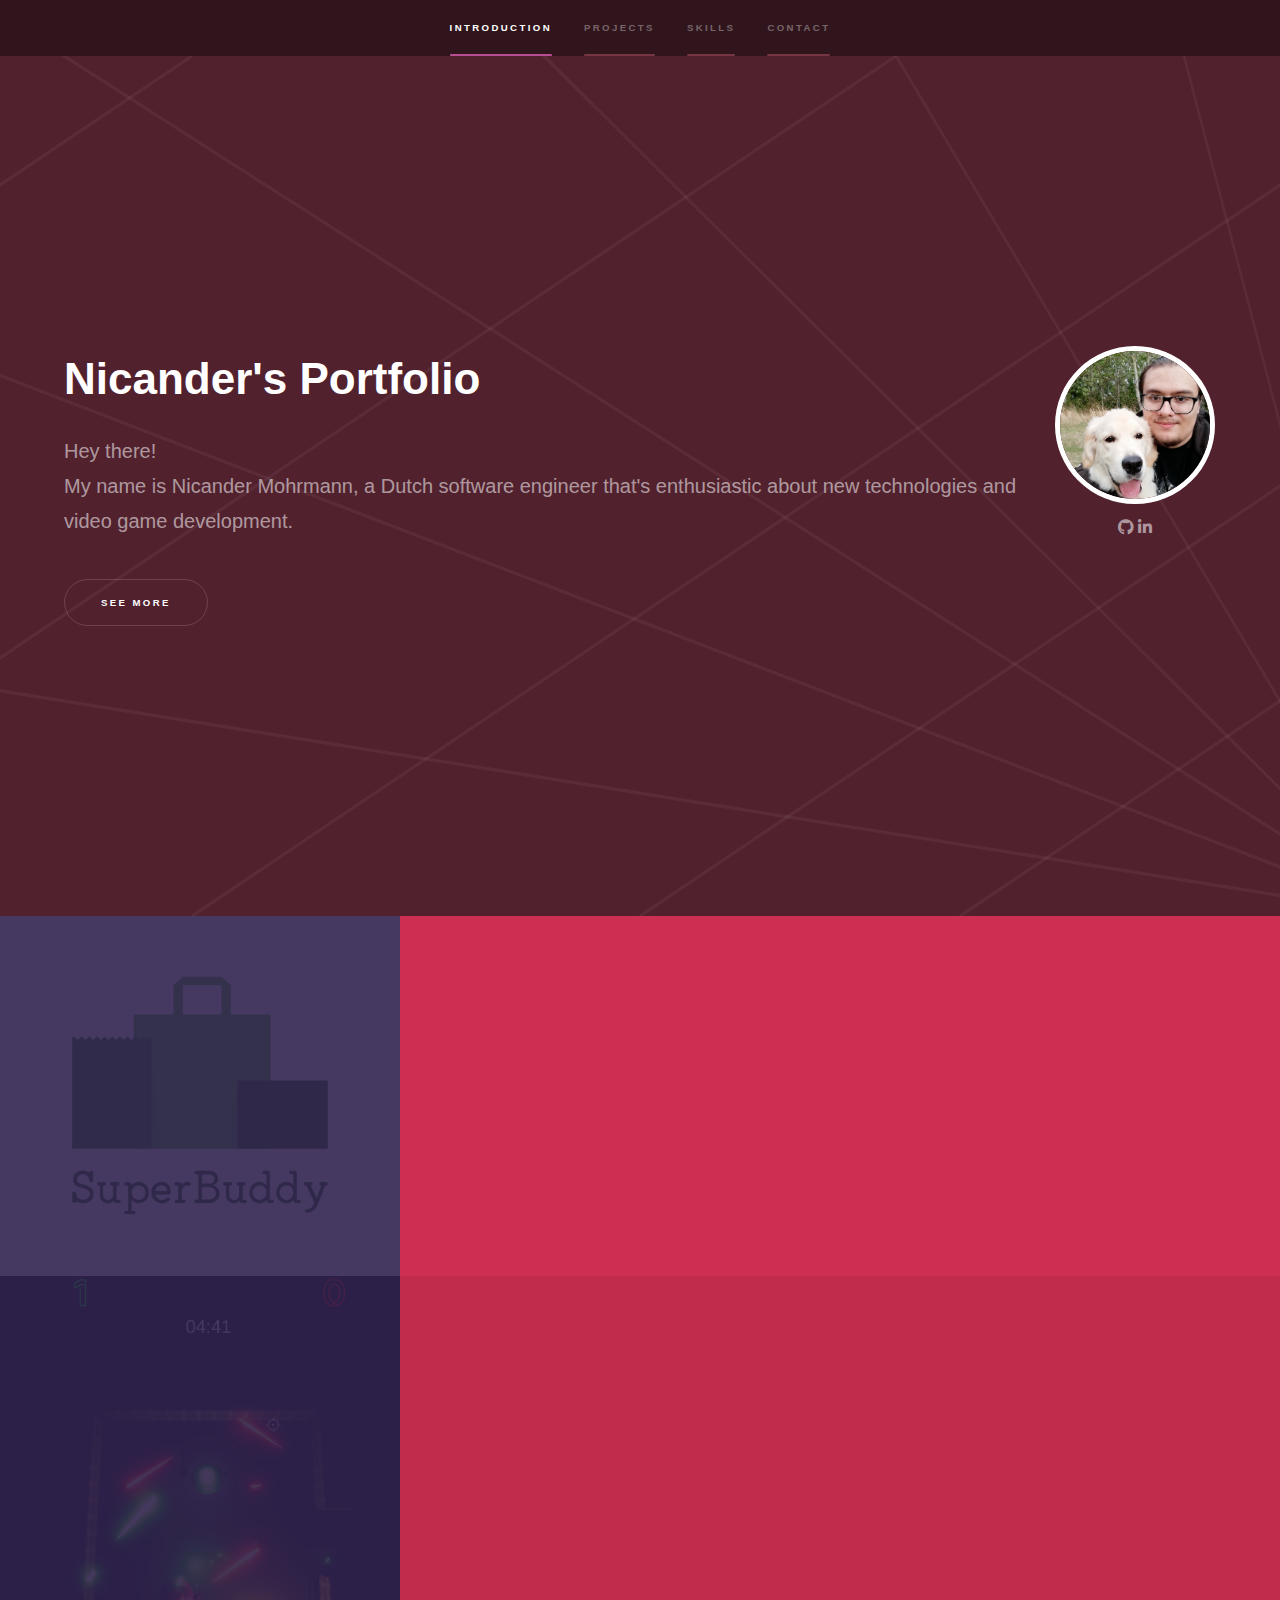
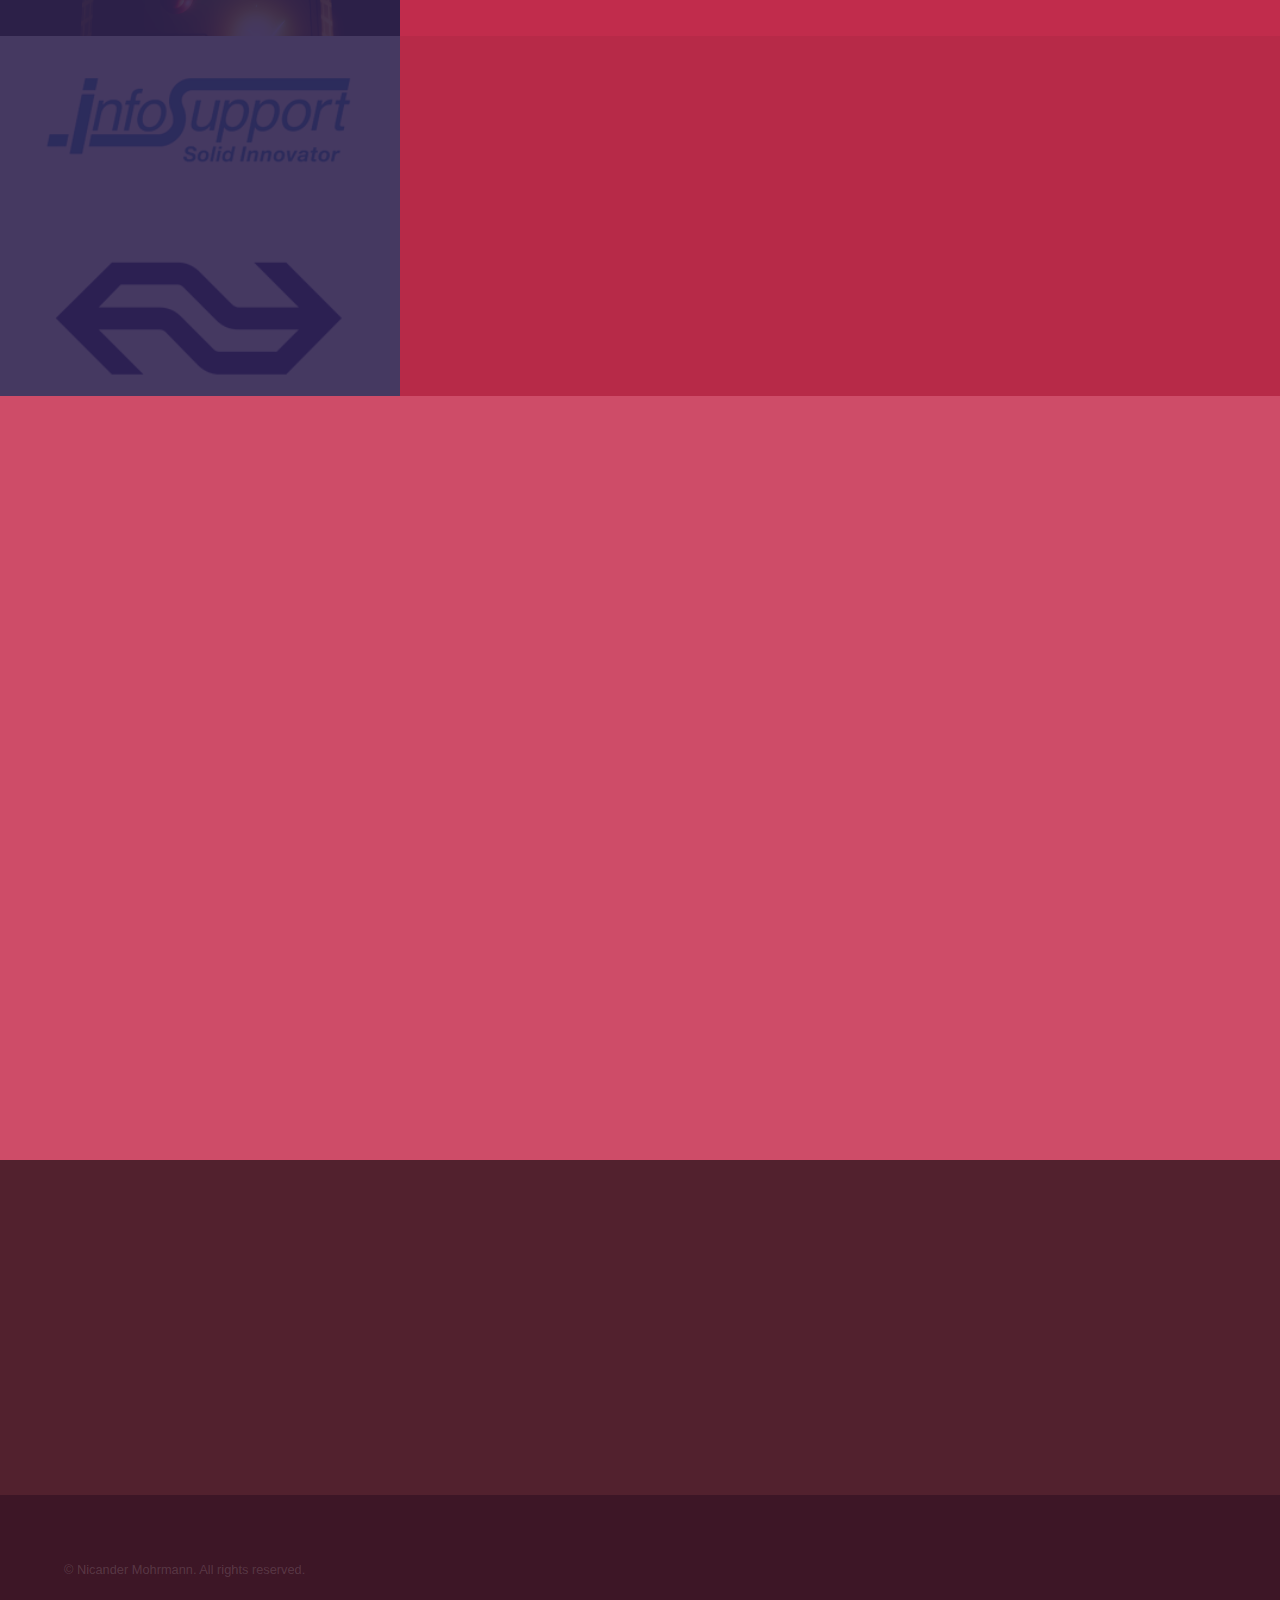
==== index.html @ dd29cc22 "Initial commit" ====
<!DOCTYPE HTML>
<!--
	Hyperspace by HTML5 UP
	html5up.net | @ajlkn
	Free for personal and commercial use under the CCA 3.0 license (html5up.net/license)
-->
<html>

<head>
    <title>Hyperspace by HTML5 UP</title>
    <meta charset="utf-8" />
    <meta name="viewport" content="width=device-width, initial-scale=1, user-scalable=no" />
    <link rel="stylesheet" href="assets/css/main.css" />
    <noscript><link rel="stylesheet" href="assets/css/noscript.css" /></noscript>
</head>

<body class="is-preload">

    <!-- Sidebar -->
    <section id="sidebar">
        <div class="inner">
            <nav>
                <ul>
                    <li><a href="#intro">Introduction</a></li>
                    <li><a href="#one">Projects</a></li>
                    <li><a href="#two">Skills</a></li>
                    <li><a href="#three">Contact</a></li>
                </ul>
            </nav>
        </div>
    </section>

    <!-- Wrapper -->
    <div id="wrapper">

        <!-- Intro -->
        <section id="intro" class="wrapper style1 fullscreen fade-up">
            <div class="inner">
                <div>
                    <h1>Nicander's Portfolio</h1>
                    <p>
                        Hey there!
                        <br> My name is Nicander Mohrmann, a Dutch software engineer that's enthusiastic about new technologies and video game development.
                    </p>
                    <ul class="actions">
                        <li><a href="#one" class="button scrolly">See more</a></li>
                    </ul>
                </div>
                <div id="avatar"><img src="images/avatar.jpg" />
                    <a href="https://github.com/Ricebal" class="icon brands fa-github"><span class="label">GitHub</span></a>
                    <a href="https://www.linkedin.com/in/nicander-mohrmann-526081177/" class="icon brands fa-linkedin-in"><span class="label">LinkedIn</span></a>
                </div>
            </div>
        </section>

        <!-- One -->
        <section id="one" class="wrapper style2 spotlights">
            <section>
                <a href="superbuddy.html" class="image"><img src="images/superbuddy.png" alt="" data-position="center center" /></a>
                <div class="content">
                    <div class="inner">
                        <h2>Superbuddy - BuddyApp (Dutch)</h2>
                        <p>A mobile device application for the delivery personnel of a grocery delivery service.</p>
                        <ul class="actions">
                            <li><a href="superbuddy.html" class="button">Learn more</a></li>
                        </ul>
                    </div>
                </div>
            </section>
            <section>
                <a href="#" class="image"><img src="images/neonnations.png" alt="" data-position="top center" /></a>
                <div class="content">
                    <div class="inner">
                        <h2>Neon Nations</h2>
                        <p>An online multiplayer top-down shooter that is based on using light to explore the map.</p>
                        <ul class="actions">
                            <li><a href="generic.html" class="button">Learn more</a></li>
                        </ul>
                    </div>
                </div>
            </section>
            <section>
                <a href="#" class="image"><img src="images/rideprofile.png" alt="" data-position="25% 25%" /></a>
                <div class="content">
                    <div class="inner">
                        <h2>Train ride profiler (Dutch)</h2>
                        <p>An app for train drivers to improve their efficiency with fuel usage and braking.</p>
                        <ul class="actions">
                            <li><a href="generic.html" class="button">Learn more</a></li>
                        </ul>
                    </div>
                </div>
            </section>
        </section>

        <!-- Two -->
        <section id="two" class="wrapper style3 fade-up">
            <div class="inner">
                <h2>Skills & Experience</h2>
                <div class="features">
                    <section>
                        <span class="icon solid major fa-code"></span>
                        <h3>Languages</h3>
                        <p>
                            <ul>
                                <li>C#</li>
                                <li>Java</li>
                                <li>JavaScript</li>
                                <li>C/C++</li>
                            </ul>
                        </p>
                    </section>
                    <section>
                        <span class="icon solid major fa-vr-cardboard"></span>
                        <h3>Tech</h3>
                        <p>
                            <ul>
                                <li>HTC Vive</li>
                                <li>Oculust Rift</li>
                                <li>Arduino</li>
                            </ul>
                        </p>
                    </section>
                    <section>
                        <span class="icon solid major fa-tools"></span>
                        <h3>Tools & Strategies</h3>
                        <p>
                            <ul>
                                <li>GIT</li>
                                <li>UML</li>
                                <li>Scrum</li>
                                <li>Microsoft Azure</li>
                                <li>MySQL</li>
                            </ul>
                        </p>
                    </section>
                    <section>
                        <span class="icon solid major fa-table"></span>
                        <h3>Framework Experience</h3>
                        <p>
                            <ul>
                                <li>Angular</li>
                                <li>ASP.Net </li>
                                <li>Cordova</li>
                            </ul>
                        </p>
                    </section>
                </div>
            </div>
        </section>

        <!-- Three -->
        <section id="three" class="wrapper style1 fade-up">
            <div class="inner">
                <h2>Contact Me</h2>
                <ul class="contact">

                    <li>
                        <h3>Email</h3>
                        <a href="mailto:nicanderbusiness@gmail.com">nicanderbusiness@gmail.com</a>
                    </li>
                    <li>
                        <h3>Social</h3>
                        <ul class="icons">
                            <li><a href="https://github.com/Ricebal" class="icon brands fa-github"><span class="label">GitHub</span></a></li>
                            <li><a href="https://www.linkedin.com/in/nicander-mohrmann-526081177/" class="icon brands fa-linkedin-in"><span class="label">LinkedIn</span></a></li>
                        </ul>
                    </li>
                </ul>
        </section>
        </div>
    </div>
    </section>

    </div>

    <!-- Footer -->
    <footer id="footer" class="wrapper style1-alt">
        <div class="inner">
            <ul class="menu">
                <li>&copy; Nicander Mohrmann. All rights reserved.</li>
            </ul>
        </div>
    </footer>

    <!-- Scripts -->
    <script src="assets/js/jquery.min.js"></script>
    <script src="assets/js/jquery.scrollex.min.js"></script>
    <script src="assets/js/jquery.scrolly.min.js"></script>
    <script src="assets/js/browser.min.js"></script>
    <script src="assets/js/breakpoints.min.js"></script>
    <script src="assets/js/util.js"></script>
    <script src="assets/js/main.js"></script>

</body>

</html>
---- assets/css/main.css ----
@import url(fontawesome-all.min.css);

/*
	Hyperspace by HTML5 UP
	html5up.net | @ajlkn
	Free for personal and commercial use under the CCA 3.0 license (html5up.net/license)
*/

html,
body,
div,
span,
applet,
object,
iframe,
h1,
h2,
h3,
h4,
h5,
h6,
p,
blockquote,
pre,
a,
abbr,
acronym,
address,
big,
cite,
code,
del,
dfn,
em,
img,
ins,
kbd,
q,
s,
samp,
small,
strike,
strong,
sub,
sup,
tt,
var,
b,
u,
i,
center,
dl,
dt,
dd,
ol,
ul,
li,
fieldset,
form,
label,
legend,
table,
caption,
tbody,
tfoot,
thead,
tr,
th,
td,
article,
aside,
canvas,
details,
embed,
figure,
figcaption,
footer,
header,
hgroup,
menu,
nav,
output,
ruby,
section,
summary,
time,
mark,
audio,
video {
    margin: 0;
    padding: 0;
    border: 0;
    font-size: 100%;
    font: inherit;
    vertical-align: baseline;
}

article,
aside,
details,
figcaption,
figure,
footer,
header,
hgroup,
menu,
nav,
section {
    display: block;
}

body {
    line-height: 1;
}

ol,
ul {
    list-style: none;
}

blockquote,
q {
    quotes: none;
}

blockquote:before,
blockquote:after,
q:before,
q:after {
    content: '';
    content: none;
}

table {
    border-collapse: collapse;
    border-spacing: 0;
}

body {
    -webkit-text-size-adjust: none;
}

mark {
    background-color: transparent;
    color: inherit;
}

input::-moz-focus-inner {
    border: 0;
    padding: 0;
}

input,
select,
textarea {
    -moz-appearance: none;
    -webkit-appearance: none;
    -ms-appearance: none;
    appearance: none;
}


/* Basic */

@-ms-viewport {
    width: device-width;
}

body {
    -ms-overflow-style: scrollbar;
}

@media screen and (max-width: 480px) {
    html,
    body {
        min-width: 320px;
    }
}

html {
    box-sizing: border-box;
}

*,
*:before,
*:after {
    box-sizing: inherit;
}

body {
    background: #52212e;
}

body.is-preload *,
body.is-preload *:before,
body.is-preload *:after {
    -moz-animation: none !important;
    -webkit-animation: none !important;
    -ms-animation: none !important;
    animation: none !important;
    -moz-transition: none !important;
    -webkit-transition: none !important;
    -ms-transition: none !important;
    transition: none !important;
}


/* Type */

body,
input,
select,
textarea {
    color: rgba(255, 255, 255, 0.55);
    font-family: Arial, Helvetica, sans-serif;
    font-size: 16.5pt;
    font-weight: normal;
    line-height: 1.75;
}

@media screen and (max-width: 1680px) {
    body,
    input,
    select,
    textarea {
        font-size: 13pt;
    }
}

@media screen and (max-width: 1280px) {
    body,
    input,
    select,
    textarea {
        font-size: 12pt;
    }
}

@media screen and (max-width: 360px) {
    body,
    input,
    select,
    textarea {
        font-size: 11pt;
    }
}

a {
    -moz-transition: color 0.2s ease, border-bottom-color 0.2s ease;
    -webkit-transition: color 0.2s ease, border-bottom-color 0.2s ease;
    -ms-transition: color 0.2s ease, border-bottom-color 0.2s ease;
    transition: color 0.2s ease, border-bottom-color 0.2s ease;
    border-bottom: dotted 1px rgba(255, 255, 255, 0.35);
    color: inherit;
    text-decoration: none;
}

a:hover {
    border-bottom-color: transparent;
    color: #ffffff;
}

strong,
b {
    color: #ffffff;
    font-weight: bold;
}

em,
i {
    font-style: italic;
}

p {
    margin: 0 0 2em 0;
}

h1,
h2,
h3,
h4,
h5,
h6 {
    color: #ffffff;
    font-weight: bold;
    line-height: 1.5;
    margin: 0 0 0.5em 0;
}

h1 a,
h2 a,
h3 a,
h4 a,
h5 a,
h6 a {
    color: inherit;
    text-decoration: none;
}

h1 {
    font-size: 2.75em;
}

h1.major {
    margin: 0 0 1.3em 0;
    position: relative;
    padding-bottom: 0.35em;
}

h1.major:after {
    background-image: -moz-linear-gradient(to right, #bb1b3e, #ff6090);
    background-image: -webkit-linear-gradient(to right, #bb1b3e, #ff6090);
    background-image: -ms-linear-gradient(to right, #bb1b3e, #ff6090);
    background-image: linear-gradient(to right, #bb1b3e, #ff6090);
    -moz-transition: max-width 0.2s ease;
    -webkit-transition: max-width 0.2s ease;
    -ms-transition: max-width 0.2s ease;
    transition: max-width 0.2s ease;
    border-radius: 0.2em;
    bottom: 0;
    content: '';
    height: 0.05em;
    position: absolute;
    right: 0;
    width: 100%;
}

h2 {
    font-size: 1.75em;
}

h3 {
    font-size: 1.1em;
}

h4 {
    font-size: 1em;
}

h5 {
    font-size: 0.8em;
}

h6 {
    font-size: 0.6em;
}

@media screen and (max-width: 736px) {
    h1 {
        font-size: 2em;
    }
    h2 {
        font-size: 1.25em;
    }
    h3 {
        font-size: 1em;
    }
    h4 {
        font-size: 0.8em;
    }
    h5 {
        font-size: 0.6em;
    }
    h6 {
        font-size: 0.6em;
    }
}

sub {
    font-size: 0.8em;
    position: relative;
    top: 0.5em;
}

sup {
    font-size: 0.8em;
    position: relative;
    top: -0.5em;
}

blockquote {
    border-left: solid 4px rgba(255, 255, 255, 0.15);
    font-style: italic;
    margin: 0 0 2em 0;
    padding: 0.5em 0 0.5em 2em;
}

code {
    background: rgba(255, 255, 255, 0.05);
    border-radius: 0.25em;
    border: solid 1px rgba(255, 255, 255, 0.15);
    font-family: "Courier New", monospace;
    font-size: 0.9em;
    margin: 0 0.25em;
    padding: 0.25em 0.65em;
}

pre {
    -webkit-overflow-scrolling: touch;
    font-family: "Courier New", monospace;
    font-size: 0.9em;
    margin: 0 0 2em 0;
}

pre code {
    display: block;
    line-height: 1.75em;
    padding: 1em 1.5em;
    overflow-x: auto;
}

hr {
    border: 0;
    border-bottom: solid 1px rgba(255, 255, 255, 0.15);
    margin: 2em 0;
}

hr.major {
    margin: 3em 0;
}

.align-left {
    text-align: left;
}

.align-center {
    text-align: center;
}

.align-right {
    text-align: right;
}


/* Row */

.row {
    display: flex;
    flex-wrap: wrap;
    box-sizing: border-box;
    align-items: stretch;
}

.row>* {
    box-sizing: border-box;
}

.row.gtr-uniform>*> :last-child {
    margin-bottom: 0;
}

.row.aln-left {
    justify-content: flex-start;
}

.row.aln-center {
    justify-content: center;
}

.row.aln-right {
    justify-content: flex-end;
}

.row.aln-top {
    align-items: flex-start;
}

.row.aln-middle {
    align-items: center;
}

.row.aln-bottom {
    align-items: flex-end;
}

.row>.imp {
    order: -1;
}

.row>.col-1 {
    width: 8.33333%;
}

.row>.off-1 {
    margin-left: 8.33333%;
}

.row>.col-2 {
    width: 16.66667%;
}

.row>.off-2 {
    margin-left: 16.66667%;
}

.row>.col-3 {
    width: 25%;
}

.row>.off-3 {
    margin-left: 25%;
}

.row>.col-4 {
    width: 33.33333%;
}

.row>.off-4 {
    margin-left: 33.33333%;
}

.row>.col-5 {
    width: 41.66667%;
}

.row>.off-5 {
    margin-left: 41.66667%;
}

.row>.col-6 {
    width: 50%;
}

.row>.off-6 {
    margin-left: 50%;
}

.row>.col-7 {
    width: 58.33333%;
}

.row>.off-7 {
    margin-left: 58.33333%;
}

.row>.col-8 {
    width: 66.66667%;
}

.row>.off-8 {
    margin-left: 66.66667%;
}

.row>.col-9 {
    width: 75%;
}

.row>.off-9 {
    margin-left: 75%;
}

.row>.col-10 {
    width: 83.33333%;
}

.row>.off-10 {
    margin-left: 83.33333%;
}

.row>.col-11 {
    width: 91.66667%;
}

.row>.off-11 {
    margin-left: 91.66667%;
}

.row>.col-12 {
    width: 100%;
}

.row>.off-12 {
    margin-left: 100%;
}

.row.gtr-0 {
    margin-top: 0;
    margin-left: 0em;
}

.row.gtr-0>* {
    padding: 0 0 0 0em;
}

.row.gtr-0.gtr-uniform {
    margin-top: 0em;
}

.row.gtr-0.gtr-uniform>* {
    padding-top: 0em;
}

.row.gtr-25 {
    margin-top: 0;
    margin-left: -0.375em;
}

.row.gtr-25>* {
    padding: 0 0 0 0.375em;
}

.row.gtr-25.gtr-uniform {
    margin-top: -0.375em;
}

.row.gtr-25.gtr-uniform>* {
    padding-top: 0.375em;
}

.row.gtr-50 {
    margin-top: 0;
    margin-left: -0.75em;
}

.row.gtr-50>* {
    padding: 0 0 0 0.75em;
}

.row.gtr-50.gtr-uniform {
    margin-top: -0.75em;
}

.row.gtr-50.gtr-uniform>* {
    padding-top: 0.75em;
}

.row {
    margin-top: 0;
    margin-left: -1.5em;
}

.row>* {
    padding: 0 0 0 1.5em;
}

.row.gtr-uniform {
    margin-top: -1.5em;
}

.row.gtr-uniform>* {
    padding-top: 1.5em;
}

.row.gtr-150 {
    margin-top: 0;
    margin-left: -2.25em;
}

.row.gtr-150>* {
    padding: 0 0 0 2.25em;
}

.row.gtr-150.gtr-uniform {
    margin-top: -2.25em;
}

.row.gtr-150.gtr-uniform>* {
    padding-top: 2.25em;
}

.row.gtr-200 {
    margin-top: 0;
    margin-left: -3em;
}

.row.gtr-200>* {
    padding: 0 0 0 3em;
}

.row.gtr-200.gtr-uniform {
    margin-top: -3em;
}

.row.gtr-200.gtr-uniform>* {
    padding-top: 3em;
}

@media screen and (max-width: 1680px) {
    .row {
        display: flex;
        flex-wrap: wrap;
        box-sizing: border-box;
        align-items: stretch;
    }
    .row>* {
        box-sizing: border-box;
    }
    .row.gtr-uniform>*> :last-child {
        margin-bottom: 0;
    }
    .row.aln-left {
        justify-content: flex-start;
    }
    .row.aln-center {
        justify-content: center;
    }
    .row.aln-right {
        justify-content: flex-end;
    }
    .row.aln-top {
        align-items: flex-start;
    }
    .row.aln-middle {
        align-items: center;
    }
    .row.aln-bottom {
        align-items: flex-end;
    }
    .row>.imp-xlarge {
        order: -1;
    }
    .row>.col-1-xlarge {
        width: 8.33333%;
    }
    .row>.off-1-xlarge {
        margin-left: 8.33333%;
    }
    .row>.col-2-xlarge {
        width: 16.66667%;
    }
    .row>.off-2-xlarge {
        margin-left: 16.66667%;
    }
    .row>.col-3-xlarge {
        width: 25%;
    }
    .row>.off-3-xlarge {
        margin-left: 25%;
    }
    .row>.col-4-xlarge {
        width: 33.33333%;
    }
    .row>.off-4-xlarge {
        margin-left: 33.33333%;
    }
    .row>.col-5-xlarge {
        width: 41.66667%;
    }
    .row>.off-5-xlarge {
        margin-left: 41.66667%;
    }
    .row>.col-6-xlarge {
        width: 50%;
    }
    .row>.off-6-xlarge {
        margin-left: 50%;
    }
    .row>.col-7-xlarge {
        width: 58.33333%;
    }
    .row>.off-7-xlarge {
        margin-left: 58.33333%;
    }
    .row>.col-8-xlarge {
        width: 66.66667%;
    }
    .row>.off-8-xlarge {
        margin-left: 66.66667%;
    }
    .row>.col-9-xlarge {
        width: 75%;
    }
    .row>.off-9-xlarge {
        margin-left: 75%;
    }
    .row>.col-10-xlarge {
        width: 83.33333%;
    }
    .row>.off-10-xlarge {
        margin-left: 83.33333%;
    }
    .row>.col-11-xlarge {
        width: 91.66667%;
    }
    .row>.off-11-xlarge {
        margin-left: 91.66667%;
    }
    .row>.col-12-xlarge {
        width: 100%;
    }
    .row>.off-12-xlarge {
        margin-left: 100%;
    }
    .row.gtr-0 {
        margin-top: 0;
        margin-left: 0em;
    }
    .row.gtr-0>* {
        padding: 0 0 0 0em;
    }
    .row.gtr-0.gtr-uniform {
        margin-top: 0em;
    }
    .row.gtr-0.gtr-uniform>* {
        padding-top: 0em;
    }
    .row.gtr-25 {
        margin-top: 0;
        margin-left: -0.375em;
    }
    .row.gtr-25>* {
        padding: 0 0 0 0.375em;
    }
    .row.gtr-25.gtr-uniform {
        margin-top: -0.375em;
    }
    .row.gtr-25.gtr-uniform>* {
        padding-top: 0.375em;
    }
    .row.gtr-50 {
        margin-top: 0;
        margin-left: -0.75em;
    }
    .row.gtr-50>* {
        padding: 0 0 0 0.75em;
    }
    .row.gtr-50.gtr-uniform {
        margin-top: -0.75em;
    }
    .row.gtr-50.gtr-uniform>* {
        padding-top: 0.75em;
    }
    .row {
        margin-top: 0;
        margin-left: -1.5em;
    }
    .row>* {
        padding: 0 0 0 1.5em;
    }
    .row.gtr-uniform {
        margin-top: -1.5em;
    }
    .row.gtr-uniform>* {
        padding-top: 1.5em;
    }
    .row.gtr-150 {
        margin-top: 0;
        margin-left: -2.25em;
    }
    .row.gtr-150>* {
        padding: 0 0 0 2.25em;
    }
    .row.gtr-150.gtr-uniform {
        margin-top: -2.25em;
    }
    .row.gtr-150.gtr-uniform>* {
        padding-top: 2.25em;
    }
    .row.gtr-200 {
        margin-top: 0;
        margin-left: -3em;
    }
    .row.gtr-200>* {
        padding: 0 0 0 3em;
    }
    .row.gtr-200.gtr-uniform {
        margin-top: -3em;
    }
    .row.gtr-200.gtr-uniform>* {
        padding-top: 3em;
    }
}

@media screen and (max-width: 1280px) {
    .row {
        display: flex;
        flex-wrap: wrap;
        box-sizing: border-box;
        align-items: stretch;
    }
    .row>* {
        box-sizing: border-box;
    }
    .row.gtr-uniform>*> :last-child {
        margin-bottom: 0;
    }
    .row.aln-left {
        justify-content: flex-start;
    }
    .row.aln-center {
        justify-content: center;
    }
    .row.aln-right {
        justify-content: flex-end;
    }
    .row.aln-top {
        align-items: flex-start;
    }
    .row.aln-middle {
        align-items: center;
    }
    .row.aln-bottom {
        align-items: flex-end;
    }
    .row>.imp-large {
        order: -1;
    }
    .row>.col-1-large {
        width: 8.33333%;
    }
    .row>.off-1-large {
        margin-left: 8.33333%;
    }
    .row>.col-2-large {
        width: 16.66667%;
    }
    .row>.off-2-large {
        margin-left: 16.66667%;
    }
    .row>.col-3-large {
        width: 25%;
    }
    .row>.off-3-large {
        margin-left: 25%;
    }
    .row>.col-4-large {
        width: 33.33333%;
    }
    .row>.off-4-large {
        margin-left: 33.33333%;
    }
    .row>.col-5-large {
        width: 41.66667%;
    }
    .row>.off-5-large {
        margin-left: 41.66667%;
    }
    .row>.col-6-large {
        width: 50%;
    }
    .row>.off-6-large {
        margin-left: 50%;
    }
    .row>.col-7-large {
        width: 58.33333%;
    }
    .row>.off-7-large {
        margin-left: 58.33333%;
    }
    .row>.col-8-large {
        width: 66.66667%;
    }
    .row>.off-8-large {
        margin-left: 66.66667%;
    }
    .row>.col-9-large {
        width: 75%;
    }
    .row>.off-9-large {
        margin-left: 75%;
    }
    .row>.col-10-large {
        width: 83.33333%;
    }
    .row>.off-10-large {
        margin-left: 83.33333%;
    }
    .row>.col-11-large {
        width: 91.66667%;
    }
    .row>.off-11-large {
        margin-left: 91.66667%;
    }
    .row>.col-12-large {
        width: 100%;
    }
    .row>.off-12-large {
        margin-left: 100%;
    }
    .row.gtr-0 {
        margin-top: 0;
        margin-left: 0em;
    }
    .row.gtr-0>* {
        padding: 0 0 0 0em;
    }
    .row.gtr-0.gtr-uniform {
        margin-top: 0em;
    }
    .row.gtr-0.gtr-uniform>* {
        padding-top: 0em;
    }
    .row.gtr-25 {
        margin-top: 0;
        margin-left: -0.375em;
    }
    .row.gtr-25>* {
        padding: 0 0 0 0.375em;
    }
    .row.gtr-25.gtr-uniform {
        margin-top: -0.375em;
    }
    .row.gtr-25.gtr-uniform>* {
        padding-top: 0.375em;
    }
    .row.gtr-50 {
        margin-top: 0;
        margin-left: -0.75em;
    }
    .row.gtr-50>* {
        padding: 0 0 0 0.75em;
    }
    .row.gtr-50.gtr-uniform {
        margin-top: -0.75em;
    }
    .row.gtr-50.gtr-uniform>* {
        padding-top: 0.75em;
    }
    .row {
        margin-top: 0;
        margin-left: -1.5em;
    }
    .row>* {
        padding: 0 0 0 1.5em;
    }
    .row.gtr-uniform {
        margin-top: -1.5em;
    }
    .row.gtr-uniform>* {
        padding-top: 1.5em;
    }
    .row.gtr-150 {
        margin-top: 0;
        margin-left: -2.25em;
    }
    .row.gtr-150>* {
        padding: 0 0 0 2.25em;
    }
    .row.gtr-150.gtr-uniform {
        margin-top: -2.25em;
    }
    .row.gtr-150.gtr-uniform>* {
        padding-top: 2.25em;
    }
    .row.gtr-200 {
        margin-top: 0;
        margin-left: -3em;
    }
    .row.gtr-200>* {
        padding: 0 0 0 3em;
    }
    .row.gtr-200.gtr-uniform {
        margin-top: -3em;
    }
    .row.gtr-200.gtr-uniform>* {
        padding-top: 3em;
    }
}

@media screen and (max-width: 980px) {
    .row {
        display: flex;
        flex-wrap: wrap;
        box-sizing: border-box;
        align-items: stretch;
    }
    .row>* {
        box-sizing: border-box;
    }
    .row.gtr-uniform>*> :last-child {
        margin-bottom: 0;
    }
    .row.aln-left {
        justify-content: flex-start;
    }
    .row.aln-center {
        justify-content: center;
    }
    .row.aln-right {
        justify-content: flex-end;
    }
    .row.aln-top {
        align-items: flex-start;
    }
    .row.aln-middle {
        align-items: center;
    }
    .row.aln-bottom {
        align-items: flex-end;
    }
    .row>.imp-medium {
        order: -1;
    }
    .row>.col-1-medium {
        width: 8.33333%;
    }
    .row>.off-1-medium {
        margin-left: 8.33333%;
    }
    .row>.col-2-medium {
        width: 16.66667%;
    }
    .row>.off-2-medium {
        margin-left: 16.66667%;
    }
    .row>.col-3-medium {
        width: 25%;
    }
    .row>.off-3-medium {
        margin-left: 25%;
    }
    .row>.col-4-medium {
        width: 33.33333%;
    }
    .row>.off-4-medium {
        margin-left: 33.33333%;
    }
    .row>.col-5-medium {
        width: 41.66667%;
    }
    .row>.off-5-medium {
        margin-left: 41.66667%;
    }
    .row>.col-6-medium {
        width: 50%;
    }
    .row>.off-6-medium {
        margin-left: 50%;
    }
    .row>.col-7-medium {
        width: 58.33333%;
    }
    .row>.off-7-medium {
        margin-left: 58.33333%;
    }
    .row>.col-8-medium {
        width: 66.66667%;
    }
    .row>.off-8-medium {
        margin-left: 66.66667%;
    }
    .row>.col-9-medium {
        width: 75%;
    }
    .row>.off-9-medium {
        margin-left: 75%;
    }
    .row>.col-10-medium {
        width: 83.33333%;
    }
    .row>.off-10-medium {
        margin-left: 83.33333%;
    }
    .row>.col-11-medium {
        width: 91.66667%;
    }
    .row>.off-11-medium {
        margin-left: 91.66667%;
    }
    .row>.col-12-medium {
        width: 100%;
    }
    .row>.off-12-medium {
        margin-left: 100%;
    }
    .row.gtr-0 {
        margin-top: 0;
        margin-left: 0em;
    }
    .row.gtr-0>* {
        padding: 0 0 0 0em;
    }
    .row.gtr-0.gtr-uniform {
        margin-top: 0em;
    }
    .row.gtr-0.gtr-uniform>* {
        padding-top: 0em;
    }
    .row.gtr-25 {
        margin-top: 0;
        margin-left: -0.375em;
    }
    .row.gtr-25>* {
        padding: 0 0 0 0.375em;
    }
    .row.gtr-25.gtr-uniform {
        margin-top: -0.375em;
    }
    .row.gtr-25.gtr-uniform>* {
        padding-top: 0.375em;
    }
    .row.gtr-50 {
        margin-top: 0;
        margin-left: -0.75em;
    }
    .row.gtr-50>* {
        padding: 0 0 0 0.75em;
    }
    .row.gtr-50.gtr-uniform {
        margin-top: -0.75em;
    }
    .row.gtr-50.gtr-uniform>* {
        padding-top: 0.75em;
    }
    .row {
        margin-top: 0;
        margin-left: -1.5em;
    }
    .row>* {
        padding: 0 0 0 1.5em;
    }
    .row.gtr-uniform {
        margin-top: -1.5em;
    }
    .row.gtr-uniform>* {
        padding-top: 1.5em;
    }
    .row.gtr-150 {
        margin-top: 0;
        margin-left: -2.25em;
    }
    .row.gtr-150>* {
        padding: 0 0 0 2.25em;
    }
    .row.gtr-150.gtr-uniform {
        margin-top: -2.25em;
    }
    .row.gtr-150.gtr-uniform>* {
        padding-top: 2.25em;
    }
    .row.gtr-200 {
        margin-top: 0;
        margin-left: -3em;
    }
    .row.gtr-200>* {
        padding: 0 0 0 3em;
    }
    .row.gtr-200.gtr-uniform {
        margin-top: -3em;
    }
    .row.gtr-200.gtr-uniform>* {
        padding-top: 3em;
    }
}

@media screen and (max-width: 736px) {
    .row {
        display: flex;
        flex-wrap: wrap;
        box-sizing: border-box;
        align-items: stretch;
    }
    .row>* {
        box-sizing: border-box;
    }
    .row.gtr-uniform>*> :last-child {
        margin-bottom: 0;
    }
    .row.aln-left {
        justify-content: flex-start;
    }
    .row.aln-center {
        justify-content: center;
    }
    .row.aln-right {
        justify-content: flex-end;
    }
    .row.aln-top {
        align-items: flex-start;
    }
    .row.aln-middle {
        align-items: center;
    }
    .row.aln-bottom {
        align-items: flex-end;
    }
    .row>.imp-small {
        order: -1;
    }
    .row>.col-1-small {
        width: 8.33333%;
    }
    .row>.off-1-small {
        margin-left: 8.33333%;
    }
    .row>.col-2-small {
        width: 16.66667%;
    }
    .row>.off-2-small {
        margin-left: 16.66667%;
    }
    .row>.col-3-small {
        width: 25%;
    }
    .row>.off-3-small {
        margin-left: 25%;
    }
    .row>.col-4-small {
        width: 33.33333%;
    }
    .row>.off-4-small {
        margin-left: 33.33333%;
    }
    .row>.col-5-small {
        width: 41.66667%;
    }
    .row>.off-5-small {
        margin-left: 41.66667%;
    }
    .row>.col-6-small {
        width: 50%;
    }
    .row>.off-6-small {
        margin-left: 50%;
    }
    .row>.col-7-small {
        width: 58.33333%;
    }
    .row>.off-7-small {
        margin-left: 58.33333%;
    }
    .row>.col-8-small {
        width: 66.66667%;
    }
    .row>.off-8-small {
        margin-left: 66.66667%;
    }
    .row>.col-9-small {
        width: 75%;
    }
    .row>.off-9-small {
        margin-left: 75%;
    }
    .row>.col-10-small {
        width: 83.33333%;
    }
    .row>.off-10-small {
        margin-left: 83.33333%;
    }
    .row>.col-11-small {
        width: 91.66667%;
    }
    .row>.off-11-small {
        margin-left: 91.66667%;
    }
    .row>.col-12-small {
        width: 100%;
    }
    .row>.off-12-small {
        margin-left: 100%;
    }
    .row.gtr-0 {
        margin-top: 0;
        margin-left: 0em;
    }
    .row.gtr-0>* {
        padding: 0 0 0 0em;
    }
    .row.gtr-0.gtr-uniform {
        margin-top: 0em;
    }
    .row.gtr-0.gtr-uniform>* {
        padding-top: 0em;
    }
    .row.gtr-25 {
        margin-top: 0;
        margin-left: -0.375em;
    }
    .row.gtr-25>* {
        padding: 0 0 0 0.375em;
    }
    .row.gtr-25.gtr-uniform {
        margin-top: -0.375em;
    }
    .row.gtr-25.gtr-uniform>* {
        padding-top: 0.375em;
    }
    .row.gtr-50 {
        margin-top: 0;
        margin-left: -0.75em;
    }
    .row.gtr-50>* {
        padding: 0 0 0 0.75em;
    }
    .row.gtr-50.gtr-uniform {
        margin-top: -0.75em;
    }
    .row.gtr-50.gtr-uniform>* {
        padding-top: 0.75em;
    }
    .row {
        margin-top: 0;
        margin-left: -1.5em;
    }
    .row>* {
        padding: 0 0 0 1.5em;
    }
    .row.gtr-uniform {
        margin-top: -1.5em;
    }
    .row.gtr-uniform>* {
        padding-top: 1.5em;
    }
    .row.gtr-150 {
        margin-top: 0;
        margin-left: -2.25em;
    }
    .row.gtr-150>* {
        padding: 0 0 0 2.25em;
    }
    .row.gtr-150.gtr-uniform {
        margin-top: -2.25em;
    }
    .row.gtr-150.gtr-uniform>* {
        padding-top: 2.25em;
    }
    .row.gtr-200 {
        margin-top: 0;
        margin-left: -3em;
    }
    .row.gtr-200>* {
        padding: 0 0 0 3em;
    }
    .row.gtr-200.gtr-uniform {
        margin-top: -3em;
    }
    .row.gtr-200.gtr-uniform>* {
        padding-top: 3em;
    }
}

@media screen and (max-width: 480px) {
    .row {
        display: flex;
        flex-wrap: wrap;
        box-sizing: border-box;
        align-items: stretch;
    }
    .row>* {
        box-sizing: border-box;
    }
    .row.gtr-uniform>*> :last-child {
        margin-bottom: 0;
    }
    .row.aln-left {
        justify-content: flex-start;
    }
    .row.aln-center {
        justify-content: center;
    }
    .row.aln-right {
        justify-content: flex-end;
    }
    .row.aln-top {
        align-items: flex-start;
    }
    .row.aln-middle {
        align-items: center;
    }
    .row.aln-bottom {
        align-items: flex-end;
    }
    .row>.imp-xsmall {
        order: -1;
    }
    .row>.col-1-xsmall {
        width: 8.33333%;
    }
    .row>.off-1-xsmall {
        margin-left: 8.33333%;
    }
    .row>.col-2-xsmall {
        width: 16.66667%;
    }
    .row>.off-2-xsmall {
        margin-left: 16.66667%;
    }
    .row>.col-3-xsmall {
        width: 25%;
    }
    .row>.off-3-xsmall {
        margin-left: 25%;
    }
    .row>.col-4-xsmall {
        width: 33.33333%;
    }
    .row>.off-4-xsmall {
        margin-left: 33.33333%;
    }
    .row>.col-5-xsmall {
        width: 41.66667%;
    }
    .row>.off-5-xsmall {
        margin-left: 41.66667%;
    }
    .row>.col-6-xsmall {
        width: 50%;
    }
    .row>.off-6-xsmall {
        margin-left: 50%;
    }
    .row>.col-7-xsmall {
        width: 58.33333%;
    }
    .row>.off-7-xsmall {
        margin-left: 58.33333%;
    }
    .row>.col-8-xsmall {
        width: 66.66667%;
    }
    .row>.off-8-xsmall {
        margin-left: 66.66667%;
    }
    .row>.col-9-xsmall {
        width: 75%;
    }
    .row>.off-9-xsmall {
        margin-left: 75%;
    }
    .row>.col-10-xsmall {
        width: 83.33333%;
    }
    .row>.off-10-xsmall {
        margin-left: 83.33333%;
    }
    .row>.col-11-xsmall {
        width: 91.66667%;
    }
    .row>.off-11-xsmall {
        margin-left: 91.66667%;
    }
    .row>.col-12-xsmall {
        width: 100%;
    }
    .row>.off-12-xsmall {
        margin-left: 100%;
    }
    .row.gtr-0 {
        margin-top: 0;
        margin-left: 0em;
    }
    .row.gtr-0>* {
        padding: 0 0 0 0em;
    }
    .row.gtr-0.gtr-uniform {
        margin-top: 0em;
    }
    .row.gtr-0.gtr-uniform>* {
        padding-top: 0em;
    }
    .row.gtr-25 {
        margin-top: 0;
        margin-left: -0.375em;
    }
    .row.gtr-25>* {
        padding: 0 0 0 0.375em;
    }
    .row.gtr-25.gtr-uniform {
        margin-top: -0.375em;
    }
    .row.gtr-25.gtr-uniform>* {
        padding-top: 0.375em;
    }
    .row.gtr-50 {
        margin-top: 0;
        margin-left: -0.75em;
    }
    .row.gtr-50>* {
        padding: 0 0 0 0.75em;
    }
    .row.gtr-50.gtr-uniform {
        margin-top: -0.75em;
    }
    .row.gtr-50.gtr-uniform>* {
        padding-top: 0.75em;
    }
    .row {
        margin-top: 0;
        margin-left: -1.5em;
    }
    .row>* {
        padding: 0 0 0 1.5em;
    }
    .row.gtr-uniform {
        margin-top: -1.5em;
    }
    .row.gtr-uniform>* {
        padding-top: 1.5em;
    }
    .row.gtr-150 {
        margin-top: 0;
        margin-left: -2.25em;
    }
    .row.gtr-150>* {
        padding: 0 0 0 2.25em;
    }
    .row.gtr-150.gtr-uniform {
        margin-top: -2.25em;
    }
    .row.gtr-150.gtr-uniform>* {
        padding-top: 2.25em;
    }
    .row.gtr-200 {
        margin-top: 0;
        margin-left: -3em;
    }
    .row.gtr-200>* {
        padding: 0 0 0 3em;
    }
    .row.gtr-200.gtr-uniform {
        margin-top: -3em;
    }
    .row.gtr-200.gtr-uniform>* {
        padding-top: 3em;
    }
}


/* Box */

.box {
    border-radius: 0.25em;
    border: solid 1px rgba(255, 255, 255, 0.15);
    margin-bottom: 2em;
    padding: 1.5em;
}

.box> :last-child,
.box> :last-child> :last-child,
.box> :last-child> :last-child> :last-child {
    margin-bottom: 0;
}

.box.alt {
    border: 0;
    border-radius: 0;
    padding: 0;
}


/* Button */

input[type="submit"],
input[type="reset"],
input[type="button"],
button,
.button {
    -moz-appearance: none;
    -webkit-appearance: none;
    -ms-appearance: none;
    appearance: none;
    -moz-transition: border-color 0.2s ease;
    -webkit-transition: border-color 0.2s ease;
    -ms-transition: border-color 0.2s ease;
    transition: border-color 0.2s ease;
    background-color: transparent;
    border: solid 1px !important;
    border-color: rgba(255, 255, 255, 0.15) !important;
    border-radius: 3em;
    color: #ffffff !important;
    cursor: pointer;
    display: inline-block;
    font-size: 0.6em;
    font-weight: bold;
    height: calc(4.75em + 2px);
    letter-spacing: 0.25em;
    line-height: 4.75em;
    outline: 0;
    padding: 0 3.75em;
    position: relative;
    text-align: center;
    text-decoration: none;
    text-transform: uppercase;
    white-space: nowrap;
}

input[type="submit"]:after,
input[type="reset"]:after,
input[type="button"]:after,
button:after,
.button:after {
    -moz-transform: scale(0.25);
    -webkit-transform: scale(0.25);
    -ms-transform: scale(0.25);
    transform: scale(0.25);
    pointer-events: none;
    -moz-transition: opacity 0.2s ease, -moz-transform 0.2s ease;
    -webkit-transition: opacity 0.2s ease, -webkit-transform 0.2s ease;
    -ms-transition: opacity 0.2s ease, -ms-transform 0.2s ease;
    transition: opacity 0.2s ease, transform 0.2s ease;
    background: #ffffff;
    border-radius: 3em;
    content: '';
    height: 100%;
    left: 0;
    opacity: 0;
    position: absolute;
    top: 0;
    width: 100%;
}

input[type="submit"].icon:before,
input[type="reset"].icon:before,
input[type="button"].icon:before,
button.icon:before,
.button.icon:before {
    margin-right: 0.75em;
}

input[type="submit"].fit,
input[type="reset"].fit,
input[type="button"].fit,
button.fit,
.button.fit {
    width: 100%;
}

input[type="submit"].small,
input[type="reset"].small,
input[type="button"].small,
button.small,
.button.small {
    font-size: 0.4em;
}

input[type="submit"].large,
input[type="reset"].large,
input[type="button"].large,
button.large,
.button.large {
    font-size: 0.8em;
}

input[type="submit"].primary,
input[type="reset"].primary,
input[type="button"].primary,
button.primary,
.button.primary {
    background-color: #ffffff;
    color: #312450 !important;
}

input[type="submit"].primary:after,
input[type="reset"].primary:after,
input[type="button"].primary:after,
button.primary:after,
.button.primary:after {
    display: none;
}

input[type="submit"].disabled,
input[type="submit"]:disabled,
input[type="reset"].disabled,
input[type="reset"]:disabled,
input[type="button"].disabled,
input[type="button"]:disabled,
button.disabled,
button:disabled,
.button.disabled,
.button:disabled {
    cursor: default;
    opacity: 0.5;
    pointer-events: none;
}

input[type="submit"]:hover,
input[type="reset"]:hover,
input[type="button"]:hover,
button:hover,
.button:hover {
    border-color: rgba(255, 255, 255, 0.55) !important;
}

input[type="submit"]:hover:after,
input[type="reset"]:hover:after,
input[type="button"]:hover:after,
button:hover:after,
.button:hover:after {
    opacity: 0.05;
    -moz-transform: scale(1);
    -webkit-transform: scale(1);
    -ms-transform: scale(1);
    transform: scale(1);
}

input[type="submit"]:hover:active,
input[type="reset"]:hover:active,
input[type="button"]:hover:active,
button:hover:active,
.button:hover:active {
    border-color: #ffffff !important;
}

input[type="submit"]:hover:active:after,
input[type="reset"]:hover:active:after,
input[type="button"]:hover:active:after,
button:hover:active:after,
.button:hover:active:after {
    opacity: 0.1;
}


/* Features */

.features {
    display: -moz-flex;
    display: -webkit-flex;
    display: -ms-flex;
    display: flex;
    -moz-flex-wrap: wrap;
    -webkit-flex-wrap: wrap;
    -ms-flex-wrap: wrap;
    flex-wrap: wrap;
    border-radius: 0.25em;
    border: solid 1px rgba(255, 255, 255, 0.15);
    background: rgba(255, 255, 255, 0.05);
    margin: 0 0 2em 0;
}

.features section {
    padding: 3.5em 3em 1em 7em;
    width: 50%;
    border-top: solid 1px rgba(255, 255, 255, 0.15);
    position: relative;
}

.features section:nth-child(-n + 2) {
    border-top-width: 0;
}

.features section:nth-child(2n) {
    border-left: solid 1px rgba(255, 255, 255, 0.15);
}

.features section .icon {
    -moz-transition: opacity 0.5s ease, -moz-transform 0.5s ease;
    -webkit-transition: opacity 0.5s ease, -webkit-transform 0.5s ease;
    -ms-transition: opacity 0.5s ease, -ms-transform 0.5s ease;
    transition: opacity 0.5s ease, transform 0.5s ease;
    -moz-transition-delay: 1s;
    -webkit-transition-delay: 1s;
    -ms-transition-delay: 1s;
    transition-delay: 1s;
    -moz-transform: scale(1);
    -webkit-transform: scale(1);
    -ms-transform: scale(1);
    transform: scale(1);
    position: absolute;
    left: 3em;
    top: 3em;
    opacity: 1;
}

.features section:nth-child(1) .icon {
    -moz-transition-delay: 0.15s;
    -webkit-transition-delay: 0.15s;
    -ms-transition-delay: 0.15s;
    transition-delay: 0.15s;
}

.features section:nth-child(2) .icon {
    -moz-transition-delay: 0.3s;
    -webkit-transition-delay: 0.3s;
    -ms-transition-delay: 0.3s;
    transition-delay: 0.3s;
}

.features section:nth-child(3) .icon {
    -moz-transition-delay: 0.45s;
    -webkit-transition-delay: 0.45s;
    -ms-transition-delay: 0.45s;
    transition-delay: 0.45s;
}

.features section:nth-child(4) .icon {
    -moz-transition-delay: 0.6s;
    -webkit-transition-delay: 0.6s;
    -ms-transition-delay: 0.6s;
    transition-delay: 0.6s;
}

.features section:nth-child(5) .icon {
    -moz-transition-delay: 0.75s;
    -webkit-transition-delay: 0.75s;
    -ms-transition-delay: 0.75s;
    transition-delay: 0.75s;
}

.features section:nth-child(6) .icon {
    -moz-transition-delay: 0.9s;
    -webkit-transition-delay: 0.9s;
    -ms-transition-delay: 0.9s;
    transition-delay: 0.9s;
}

.features section:nth-child(7) .icon {
    -moz-transition-delay: 1.05s;
    -webkit-transition-delay: 1.05s;
    -ms-transition-delay: 1.05s;
    transition-delay: 1.05s;
}

.features section:nth-child(8) .icon {
    -moz-transition-delay: 1.2s;
    -webkit-transition-delay: 1.2s;
    -ms-transition-delay: 1.2s;
    transition-delay: 1.2s;
}

.features section:nth-child(9) .icon {
    -moz-transition-delay: 1.35s;
    -webkit-transition-delay: 1.35s;
    -ms-transition-delay: 1.35s;
    transition-delay: 1.35s;
}

.features section:nth-child(10) .icon {
    -moz-transition-delay: 1.5s;
    -webkit-transition-delay: 1.5s;
    -ms-transition-delay: 1.5s;
    transition-delay: 1.5s;
}

.features section:nth-child(11) .icon {
    -moz-transition-delay: 1.65s;
    -webkit-transition-delay: 1.65s;
    -ms-transition-delay: 1.65s;
    transition-delay: 1.65s;
}

.features section:nth-child(12) .icon {
    -moz-transition-delay: 1.8s;
    -webkit-transition-delay: 1.8s;
    -ms-transition-delay: 1.8s;
    transition-delay: 1.8s;
}

.features section:nth-child(13) .icon {
    -moz-transition-delay: 1.95s;
    -webkit-transition-delay: 1.95s;
    -ms-transition-delay: 1.95s;
    transition-delay: 1.95s;
}

.features section:nth-child(14) .icon {
    -moz-transition-delay: 2.1s;
    -webkit-transition-delay: 2.1s;
    -ms-transition-delay: 2.1s;
    transition-delay: 2.1s;
}

.features section:nth-child(15) .icon {
    -moz-transition-delay: 2.25s;
    -webkit-transition-delay: 2.25s;
    -ms-transition-delay: 2.25s;
    transition-delay: 2.25s;
}

.features section:nth-child(16) .icon {
    -moz-transition-delay: 2.4s;
    -webkit-transition-delay: 2.4s;
    -ms-transition-delay: 2.4s;
    transition-delay: 2.4s;
}

.features section:nth-child(17) .icon {
    -moz-transition-delay: 2.55s;
    -webkit-transition-delay: 2.55s;
    -ms-transition-delay: 2.55s;
    transition-delay: 2.55s;
}

.features section:nth-child(18) .icon {
    -moz-transition-delay: 2.7s;
    -webkit-transition-delay: 2.7s;
    -ms-transition-delay: 2.7s;
    transition-delay: 2.7s;
}

.features section:nth-child(19) .icon {
    -moz-transition-delay: 2.85s;
    -webkit-transition-delay: 2.85s;
    -ms-transition-delay: 2.85s;
    transition-delay: 2.85s;
}

.features section:nth-child(20) .icon {
    -moz-transition-delay: 3s;
    -webkit-transition-delay: 3s;
    -ms-transition-delay: 3s;
    transition-delay: 3s;
}

.features.inactive section .icon {
    -moz-transform: scale(0.5);
    -webkit-transform: scale(0.5);
    -ms-transform: scale(0.5);
    transform: scale(0.5);
    opacity: 0;
}

@media screen and (max-width: 980px) {
    .features {
        display: block;
    }
    .features section {
        border-top-width: 1px !important;
        border-left-width: 0 !important;
        width: 100%;
    }
    .features section:first-child {
        border-top-width: 0 !important;
    }
}

@media screen and (max-width: 736px) {
    .features section {
        padding: 2.5em 1.5em 0.1em 5.5em;
    }
    .features section .icon {
        left: 1.5em;
        top: 2em;
    }
}

@media screen and (max-width: 480px) {
    .features section {
        padding: 2em 1.5em 0.1em 1.5em;
    }
    .features section .icon {
        left: 0;
        position: relative;
        top: 0;
    }
}


/* Form */

form {
    margin: 0 0 2em 0;
}

form> :last-child {
    margin-bottom: 0;
}

form>.fields {
    display: -moz-flex;
    display: -webkit-flex;
    display: -ms-flex;
    display: flex;
    -moz-flex-wrap: wrap;
    -webkit-flex-wrap: wrap;
    -ms-flex-wrap: wrap;
    flex-wrap: wrap;
    width: calc(100% + 3em);
    margin: -1.5em 0 2em -1.5em;
}

form>.fields>.field {
    -moz-flex-grow: 0;
    -webkit-flex-grow: 0;
    -ms-flex-grow: 0;
    flex-grow: 0;
    -moz-flex-shrink: 0;
    -webkit-flex-shrink: 0;
    -ms-flex-shrink: 0;
    flex-shrink: 0;
    padding: 1.5em 0 0 1.5em;
    width: calc(100% - 1.5em);
}

form>.fields>.field.half {
    width: calc(50% - 0.75em);
}

form>.fields>.field.third {
    width: calc(100%/3 - 0.5em);
}

form>.fields>.field.quarter {
    width: calc(25% - 0.375em);
}

@media screen and (max-width: 480px) {
    form>.fields {
        width: calc(100% + 3em);
        margin: -1.5em 0 2em -1.5em;
    }
    form>.fields>.field {
        padding: 1.5em 0 0 1.5em;
        width: calc(100% - 1.5em);
    }
    form>.fields>.field.half {
        width: calc(100% - 1.5em);
    }
    form>.fields>.field.third {
        width: calc(100% - 1.5em);
    }
    form>.fields>.field.quarter {
        width: calc(100% - 1.5em);
    }
}

label {
    color: #ffffff;
    font-weight: bold;
    line-height: 1.5;
    margin: 0 0 0.7em 0;
    display: block;
    font-size: 1.1em;
}

input[type="text"],
input[type="password"],
input[type="email"],
input[type="tel"],
select,
textarea {
    -moz-appearance: none;
    -webkit-appearance: none;
    -ms-appearance: none;
    appearance: none;
    background: rgba(255, 255, 255, 0.05);
    border-radius: 0.25em;
    border: none;
    border: solid 1px rgba(255, 255, 255, 0.15);
    color: inherit;
    display: block;
    outline: 0;
    padding: 0 1em;
    text-decoration: none;
    width: 100%;
}

input[type="text"]:invalid,
input[type="password"]:invalid,
input[type="email"]:invalid,
input[type="tel"]:invalid,
select:invalid,
textarea:invalid {
    box-shadow: none;
}

input[type="text"]:focus,
input[type="password"]:focus,
input[type="email"]:focus,
input[type="tel"]:focus,
select:focus,
textarea:focus {
    border-color: #ffffff;
    box-shadow: 0 0 0 1px #ffffff;
}

select {
    background-image: url("data:image/svg+xml;charset=utf8,%3Csvg xmlns='http://www.w3.org/2000/svg' width='40' height='40' preserveAspectRatio='none' viewBox='0 0 40 40'%3E%3Cpath d='M9.4,12.3l10.4,10.4l10.4-10.4c0.2-0.2,0.5-0.4,0.9-0.4c0.3,0,0.6,0.1,0.9,0.4l3.3,3.3c0.2,0.2,0.4,0.5,0.4,0.9 c0,0.4-0.1,0.6-0.4,0.9L20.7,31.9c-0.2,0.2-0.5,0.4-0.9,0.4c-0.3,0-0.6-0.1-0.9-0.4L4.3,17.3c-0.2-0.2-0.4-0.5-0.4-0.9 c0-0.4,0.1-0.6,0.4-0.9l3.3-3.3c0.2-0.2,0.5-0.4,0.9-0.4S9.1,12.1,9.4,12.3z' fill='rgba(255, 255, 255, 0.15)' /%3E%3C/svg%3E");
    background-size: 1.25rem;
    background-repeat: no-repeat;
    background-position: calc(100% - 1rem) center;
    height: 2.75em;
    padding-right: 2.75em;
    text-overflow: ellipsis;
}

select option {
    color: #ffffff;
    background: #312450;
}

select:focus::-ms-value {
    background-color: transparent;
}

select::-ms-expand {
    display: none;
}

input[type="text"],
input[type="password"],
input[type="email"],
select {
    height: 2.75em;
}

textarea {
    padding: 0.75em 1em;
}

body.is-ie textarea {
    min-height: 10em;
}

input[type="checkbox"],
input[type="radio"] {
    -moz-appearance: none;
    -webkit-appearance: none;
    -ms-appearance: none;
    appearance: none;
    display: block;
    float: left;
    margin-right: -2em;
    opacity: 0;
    width: 1em;
    z-index: -1;
}

input[type="checkbox"]+label,
input[type="radio"]+label {
    text-decoration: none;
    color: rgba(255, 255, 255, 0.55);
    cursor: pointer;
    display: inline-block;
    font-size: 1em;
    font-weight: normal;
    padding-left: 2.4em;
    padding-right: 0.75em;
    position: relative;
}

input[type="checkbox"]+label:before,
input[type="radio"]+label:before {
    -moz-osx-font-smoothing: grayscale;
    -webkit-font-smoothing: antialiased;
    display: inline-block;
    font-style: normal;
    font-variant: normal;
    text-rendering: auto;
    line-height: 1;
    text-transform: none !important;
    font-family: 'Font Awesome 5 Free';
    font-weight: 900;
}

input[type="checkbox"]+label:before,
input[type="radio"]+label:before {
    background: rgba(255, 255, 255, 0.05);
    border-radius: 0.25em;
    border: solid 1px rgba(255, 255, 255, 0.15);
    content: '';
    display: inline-block;
    font-size: 0.8em;
    height: 2.0625em;
    left: 0;
    line-height: 2.0625em;
    position: absolute;
    text-align: center;
    top: 0;
    width: 2.0625em;
}

input[type="checkbox"]:checked+label:before,
input[type="radio"]:checked+label:before {
    background: #ffffff;
    border-color: #ffffff;
    color: #b74e91;
    content: '\f00c';
}

input[type="checkbox"]:focus+label:before,
input[type="radio"]:focus+label:before {
    border-color: #ffffff;
    box-shadow: 0 0 0 1px #ffffff;
}

input[type="checkbox"]+label:before {
    border-radius: 0.25em;
}

input[type="radio"]+label:before {
    border-radius: 100%;
}

::-webkit-input-placeholder {
    color: rgba(255, 255, 255, 0.35) !important;
    opacity: 1.0;
}

:-moz-placeholder {
    color: rgba(255, 255, 255, 0.35) !important;
    opacity: 1.0;
}

::-moz-placeholder {
    color: rgba(255, 255, 255, 0.35) !important;
    opacity: 1.0;
}

:-ms-input-placeholder {
    color: rgba(255, 255, 255, 0.35) !important;
    opacity: 1.0;
}


/* Icon */

.icon {
    text-decoration: none;
    border-bottom: none;
    position: relative;
}

.icon:before {
    -moz-osx-font-smoothing: grayscale;
    -webkit-font-smoothing: antialiased;
    display: inline-block;
    font-style: normal;
    font-variant: normal;
    text-rendering: auto;
    line-height: 1;
    text-transform: none !important;
    font-family: 'Font Awesome 5 Free';
    font-weight: 400;
}

.icon>.label {
    display: none;
}

.icon:before {
    line-height: inherit;
}

.icon.solid:before {
    font-weight: 900;
}

.icon.brands:before {
    font-family: 'Font Awesome 5 Brands';
}

.icon.major {
    width: 2.5em;
    height: 2.5em;
    display: block;
    background: #ffffff;
    border-radius: 100%;
    color: #312450;
    text-align: center;
    line-height: 2.5em;
    margin: 0 0 1.3em 0;
}

.icon.major:before {
    font-size: 1.25em;
}

.wrapper.style1 .icon.major:before {
    color: #5e42a6;
}

.wrapper.style1-alt .icon.major:before {
    color: #493382;
}

.wrapper.style2 .icon.major:before {
    color: #5052b5;
}

.wrapper.style2-alt .icon.major:before {
    color: #3e4094;
}

.wrapper.style3 .icon.major:before {
    color: #b74e91;
}

.wrapper.style3-alt .icon.major:before {
    color: #953d75;
}


/* Image */

.image {
    border-radius: 0.25em;
    border: 0;
    display: inline-block;
    position: relative;
}

.image img {
    border-radius: 0.25em;
    display: block;
}

.image.left,
.image.right {
    max-width: 40%;
}

.image.left img,
.image.right img {
    width: 100%;
}

.image.left {
    float: left;
    margin: 0 1.5em 1em 0;
    top: 0.25em;
}

.image.right {
    float: right;
    margin: 0 0 1em 1.5em;
    top: 0.25em;
}

.image.fit {
    display: block;
    margin: 0 0 2em 0;
    width: 100%;
}

.image.fit img {
    width: 100%;
}

.image.main {
    display: block;
    margin: 0 0 3em 0;
    width: 100%;
}

.image.main img {
    width: 100%;
}


/* List */

ol {
    list-style: decimal;
    margin: 0 0 2em 0;
    padding-left: 1.25em;
}

ol li {
    padding-left: 0.25em;
}

ul {
    list-style: disc;
    margin: 0 0 2em 0;
    padding-left: 1em;
}

ul li {
    padding-left: 0.5em;
}

ul.alt {
    list-style: none;
    padding-left: 0;
}

ul.alt li {
    border-top: solid 1px rgba(255, 255, 255, 0.15);
    padding: 0.5em 0;
}

ul.alt li:first-child {
    border-top: 0;
    padding-top: 0;
}

dl {
    margin: 0 0 2em 0;
}

dl dt {
    display: block;
    font-weight: bold;
    margin: 0 0 1em 0;
}

dl dd {
    margin-left: 2em;
}


/* Actions */

ul.actions {
    display: -moz-flex;
    display: -webkit-flex;
    display: -ms-flex;
    display: flex;
    cursor: default;
    list-style: none;
    margin-left: -1em;
    padding-left: 0;
}

ul.actions li {
    padding: 0 0 0 1em;
    vertical-align: middle;
}

ul.actions.special {
    -moz-justify-content: center;
    -webkit-justify-content: center;
    -ms-justify-content: center;
    justify-content: center;
    width: 100%;
    margin-left: 0;
}

ul.actions.special li:first-child {
    padding-left: 0;
}

ul.actions.stacked {
    -moz-flex-direction: column;
    -webkit-flex-direction: column;
    -ms-flex-direction: column;
    flex-direction: column;
    margin-left: 0;
}

ul.actions.stacked li {
    padding: 1.3em 0 0 0;
}

ul.actions.stacked li:first-child {
    padding-top: 0;
}

ul.actions.fit {
    width: calc(100% + 1em);
}

ul.actions.fit li {
    -moz-flex-grow: 1;
    -webkit-flex-grow: 1;
    -ms-flex-grow: 1;
    flex-grow: 1;
    -moz-flex-shrink: 1;
    -webkit-flex-shrink: 1;
    -ms-flex-shrink: 1;
    flex-shrink: 1;
    width: 100%;
}

ul.actions.fit li>* {
    width: 100%;
}

ul.actions.fit.stacked {
    width: 100%;
}

@media screen and (max-width: 480px) {
    ul.actions:not(.fixed) {
        -moz-flex-direction: column;
        -webkit-flex-direction: column;
        -ms-flex-direction: column;
        flex-direction: column;
        margin-left: 0;
        width: 100% !important;
    }
    ul.actions:not(.fixed) li {
        -moz-flex-grow: 1;
        -webkit-flex-grow: 1;
        -ms-flex-grow: 1;
        flex-grow: 1;
        -moz-flex-shrink: 1;
        -webkit-flex-shrink: 1;
        -ms-flex-shrink: 1;
        flex-shrink: 1;
        padding: 1em 0 0 0;
        text-align: center;
        width: 100%;
    }
    ul.actions:not(.fixed) li>* {
        width: 100%;
    }
    ul.actions:not(.fixed) li:first-child {
        padding-top: 0;
    }
    ul.actions:not(.fixed) li input[type="submit"],
    ul.actions:not(.fixed) li input[type="reset"],
    ul.actions:not(.fixed) li input[type="button"],
    ul.actions:not(.fixed) li button,
    ul.actions:not(.fixed) li .button {
        width: 100%;
    }
    ul.actions:not(.fixed) li input[type="submit"].icon:before,
    ul.actions:not(.fixed) li input[type="reset"].icon:before,
    ul.actions:not(.fixed) li input[type="button"].icon:before,
    ul.actions:not(.fixed) li button.icon:before,
    ul.actions:not(.fixed) li .button.icon:before {
        margin-left: -0.5rem;
    }
}


/* Contact */

ul.contact {
    list-style: none;
    padding: 0;
}

ul.contact>li {
    padding: 0;
    margin: 1.5em 0 0 0;
}

ul.contact>li:first-child {
    margin-top: 0;
}


/* Icons */

ul.icons {
    cursor: default;
    list-style: none;
    padding-left: 0;
}

ul.icons li {
    display: inline-block;
    padding: 0 0.75em 0 0;
}

ul.icons li:last-child {
    padding-right: 0;
}

ul.icons li>a,
ul.icons li>span {
    border: 0;
}

ul.icons li>a .label,
ul.icons li>span .label {
    display: none;
}


/* Menu */

ul.menu {
    list-style: none;
    padding: 0;
}

ul.menu>li {
    border-left: solid 1px rgba(255, 255, 255, 0.15);
    display: inline-block;
    line-height: 1;
    margin-left: 1.5em;
    padding: 0 0 0 1.5em;
}

ul.menu>li:first-child {
    border-left: 0;
    margin: 0;
    padding-left: 0;
}

@media screen and (max-width: 480px) {
    ul.menu>li {
        border-left: 0;
        display: block;
        line-height: inherit;
        margin: 0.5em 0 0 0;
        padding-left: 0;
    }
}


/* Section/Article */

section.special,
article.special {
    text-align: center;
}

header p {
    color: rgba(255, 255, 255, 0.35);
    position: relative;
    margin: 0 0 1.5em 0;
}

header h2+p {
    font-size: 1.25em;
    margin-top: -1em;
    line-height: 1.5em;
}

header h3+p {
    font-size: 1.1em;
    margin-top: -0.8em;
    line-height: 1.5em;
}

header h4+p,
header h5+p,
header h6+p {
    font-size: 0.9em;
    margin-top: -0.6em;
    line-height: 1.5em;
}


/* Split */

.split {
    display: -moz-flex;
    display: -webkit-flex;
    display: -ms-flex;
    display: flex;
}

.split>* {
    width: calc(50% - 2.5em);
}

.split> :nth-child(2n - 1) {
    padding-right: 2.5em;
    border-right: solid 1px rgba(255, 255, 255, 0.15);
}

.split> :nth-child(2n) {
    padding-left: 2.5em;
}

.split.style1> :nth-child(2n - 1) {
    width: calc(66.66666% - 2.5em);
}

.split.style1> :nth-child(2n) {
    width: calc(33.33333% - 2.5em);
}

@media screen and (max-width: 1680px) {
    .split>* {
        width: calc(50% - 2em);
    }
    .split> :nth-child(2n - 1) {
        padding-right: 2em;
    }
    .split> :nth-child(2n) {
        padding-left: 2em;
    }
    .split.style1> :nth-child(2n - 1) {
        width: calc(66.66666% - 2em);
    }
    .split.style1> :nth-child(2n) {
        width: calc(33.33333% - 2em);
    }
}

@media screen and (max-width: 980px) {
    .split {
        display: block;
    }
    .split>* {
        border-top: solid 1px rgba(255, 255, 255, 0.15);
        margin: 4em 0 0 0;
        padding: 4em 0 0 0;
        width: 100% !important;
    }
    .split> :nth-child(2n - 1) {
        border-right: 0;
        padding-right: 0;
    }
    .split> :nth-child(2n) {
        padding-left: 0;
    }
    .split> :first-child {
        border-top: 0;
        margin-top: 0;
        padding-top: 0;
    }
}

@media screen and (max-width: 736px) {
    .split>* {
        margin: 3em 0 0 0;
        padding: 3em 0 0 0;
    }
}


/* Spotlights */

.spotlights>section {
    display: -moz-flex;
    display: -webkit-flex;
    display: -ms-flex;
    display: flex;
    -moz-flex-direction: row;
    -webkit-flex-direction: row;
    -ms-flex-direction: row;
    flex-direction: row;
    min-height: 22.5em;
}

body.is-ie .spotlights>section {
    min-height: 0;
}

.spotlights>section>.image {
    background-position: center center;
    background-size: cover;
    border-radius: 0;
    display: block;
    position: relative;
    width: 25em;
}

.spotlights>section>.image img {
    border-radius: 0;
    display: block;
}

.spotlights>section>.image:before {
    -moz-transition: opacity 1s ease;
    -webkit-transition: opacity 1s ease;
    -ms-transition: opacity 1s ease;
    transition: opacity 1s ease;
    background: rgba(49, 36, 80, 0.9);
    content: '';
    display: block;
    height: 100%;
    left: 0;
    opacity: 0;
    position: absolute;
    top: 0;
    width: 100%;
}

.spotlights>section>.content {
    padding: 4em 5em 2em 5em;
    display: -moz-flex;
    display: -webkit-flex;
    display: -ms-flex;
    display: flex;
    -moz-flex-direction: column;
    -webkit-flex-direction: column;
    -ms-flex-direction: column;
    flex-direction: column;
    -moz-justify-content: center;
    -webkit-justify-content: center;
    -ms-justify-content: center;
    justify-content: center;
    width: 50em;
    -ms-flex: 1;
}

.spotlights>section>.content>.inner {
    -moz-transform: translateX(0) translateY(0);
    -webkit-transform: translateX(0) translateY(0);
    -ms-transform: translateX(0) translateY(0);
    transform: translateX(0) translateY(0);
    -moz-transition: opacity 1s ease, -moz-transform 1s ease;
    -webkit-transition: opacity 1s ease, -webkit-transform 1s ease;
    -ms-transition: opacity 1s ease, -ms-transform 1s ease;
    transition: opacity 1s ease, transform 1s ease;
    opacity: 1;
}

.spotlights>section:nth-child(2) {
    background-color: rgba(0, 0, 0, 0.05);
}

.spotlights>section:nth-child(3) {
    background-color: rgba(0, 0, 0, 0.1);
}

.spotlights>section.inactive>.image:before,
body.is-preload .spotlights>section>.image:before {
    opacity: 1;
}

.spotlights>section.inactive>.content>.inner,
body.is-preload .spotlights>section>.content>.inner {
    -moz-transform: translateX(-1em);
    -webkit-transform: translateX(-1em);
    -ms-transform: translateX(-1em);
    transform: translateX(-1em);
    opacity: 0;
}

@media screen and (max-width: 1680px) {
    .spotlights>section>.content {
        padding: 4em 4em 2em 4em;
    }
}

@media screen and (max-width: 980px) {
    .spotlights>section {
        display: block;
    }
    .spotlights>section>.image {
        width: 100%;
        height: 50vh;
    }
    .spotlights>section>.content {
        width: 100%;
    }
    .spotlights>section.inactive>.content>.inner,
    body.is-preload .spotlights>section>.content>.inner {
        -moz-transform: translateY(1em);
        -webkit-transform: translateY(1em);
        -ms-transform: translateY(1em);
        transform: translateY(1em);
    }
}

@media screen and (max-width: 736px) {
    .spotlights>section>.image {
        height: 50vh;
        min-height: 15em;
    }
    .spotlights>section>.content {
        padding: 3em 2em 1em 2em;
    }
}


/* Table */

.table-wrapper {
    -webkit-overflow-scrolling: touch;
    overflow-x: auto;
}

table {
    margin: 0 0 2em 0;
    width: 100%;
}

table tbody tr {
    border: solid 1px rgba(255, 255, 255, 0.15);
    border-left: 0;
    border-right: 0;
}

table tbody tr:nth-child(2n+1) {
    background-color: rgba(255, 255, 255, 0.05);
}

table td {
    padding: 0.75em 0.75em;
}

table th {
    color: #ffffff;
    font-size: 1em;
    font-weight: bold;
    padding: 0 0.75em 0.75em 0.75em;
    text-align: left;
}

table thead {
    border-bottom: solid 2px rgba(255, 255, 255, 0.15);
}

table tfoot {
    border-top: solid 2px rgba(255, 255, 255, 0.15);
}

table.alt {
    border-collapse: separate;
}

table.alt tbody tr td {
    border: solid 1px rgba(255, 255, 255, 0.15);
    border-left-width: 0;
    border-top-width: 0;
}

table.alt tbody tr td:first-child {
    border-left-width: 1px;
}

table.alt tbody tr:first-child td {
    border-top-width: 1px;
}

table.alt thead {
    border-bottom: 0;
}

table.alt tfoot {
    border-top: 0;
}


/* Wrapper */

.wrapper {
    position: relative;
}

.wrapper>.inner {
    padding: 5em 5em 3em 5em;
    max-width: 100%;
    width: 75em;
}

@media screen and (max-width: 1680px) {
    .wrapper>.inner {
        padding: 4em 4em 2em 4em;
    }
}

@media screen and (max-width: 1280px) {
    .wrapper>.inner {
        width: 100%;
    }
}

@media screen and (max-width: 736px) {
    .wrapper>.inner {
        padding: 3em 2em 1em 2em;
    }
}

.wrapper.alt {
    background-color: #5a1728;
}

.wrapper.style1 {
    background-color: #52212e;
}

.wrapper.style1-alt {
    background-color: #3d1626;
}

.wrapper.style2 {
    background-color: #cc2f51;
}

.wrapper.style2-alt {
    background-color: #3e4094;
}

.wrapper.style3 {
    background-color: #ce4c68;
}

.wrapper.style3-alt {
    background-color: #ec82c5;
}

.wrapper.fullscreen {
    display: -moz-flex;
    display: -webkit-flex;
    display: -ms-flex;
    display: flex;
    -moz-flex-direction: column;
    -webkit-flex-direction: column;
    -ms-flex-direction: column;
    flex-direction: column;
    -moz-justify-content: center;
    -webkit-justify-content: center;
    -ms-justify-content: center;
    justify-content: center;
    min-height: 100vh;
}

body.is-ie .wrapper.fullscreen {
    height: 100vh;
}

@media screen and (max-width: 1280px) {
    .wrapper.fullscreen {
        min-height: calc(100vh - 2.5em);
    }
    body.is-ie .wrapper.fullscreen {
        height: calc(100vh - 2.5em);
    }
}

@media screen and (max-width: 736px) {
    .wrapper.fullscreen {
        padding: 2em 0;
        min-height: 0;
    }
    body.is-ie .wrapper.fullscreen {
        height: auto;
    }
}

.wrapper.fade-up>.inner {
    -moz-transform: translateY(0);
    -webkit-transform: translateY(0);
    -ms-transform: translateY(0);
    transform: translateY(0);
    -moz-transition: opacity 1s ease, -moz-transform 1s ease;
    -webkit-transition: opacity 1s ease, -webkit-transform 1s ease;
    -ms-transition: opacity 1s ease, -ms-transform 1s ease;
    transition: opacity 1s ease, transform 1s ease;
    opacity: 1.0;
}

.wrapper.fade-up.inactive>.inner,
body.is-preload .wrapper.fade-up>.inner {
    opacity: 0;
    -moz-transform: translateY(1em);
    -webkit-transform: translateY(1em);
    -ms-transform: translateY(1em);
    transform: translateY(1em);
}

.wrapper.fade-down>.inner {
    -moz-transform: translateY(0);
    -webkit-transform: translateY(0);
    -ms-transform: translateY(0);
    transform: translateY(0);
    -moz-transition: opacity 1s ease, -moz-transform 1s ease;
    -webkit-transition: opacity 1s ease, -webkit-transform 1s ease;
    -ms-transition: opacity 1s ease, -ms-transform 1s ease;
    transition: opacity 1s ease, transform 1s ease;
    opacity: 1.0;
}

.wrapper.fade-down.inactive>.inner,
body.is-preload .wrapper.fade-down>.inner {
    opacity: 0;
    -moz-transform: translateY(-1em);
    -webkit-transform: translateY(-1em);
    -ms-transform: translateY(-1em);
    transform: translateY(-1em);
}

.wrapper.fade>.inner {
    -moz-transition: opacity 1s ease;
    -webkit-transition: opacity 1s ease;
    -ms-transition: opacity 1s ease;
    transition: opacity 1s ease;
    opacity: 1.0;
}

.wrapper.fade.inactive>.inner,
body.is-preload .wrapper.fade>.inner {
    opacity: 0;
}


/* Header */

#header {
    display: -moz-flex;
    display: -webkit-flex;
    display: -ms-flex;
    display: flex;
    background-color: #31151c;
    cursor: default;
    padding: 1.75em 2em;
}

#header>.title {
    border: 0;
    color: #ffffff;
    display: block;
    font-size: 1.25em;
    font-weight: bold;
}

#header>nav {
    -moz-flex: 1;
    -webkit-flex: 1;
    -ms-flex: 1;
    flex: 1;
    text-align: right;
}

#header>nav>ul {
    margin: 0;
    padding: 0;
}

#header>nav>ul>li {
    display: inline-block;
    margin-left: 1.75em;
    padding: 0;
    vertical-align: middle;
}

#header>nav>ul>li:first-child {
    margin-left: 0;
}

#header>nav>ul>li a {
    border: 0;
    color: rgba(255, 255, 255, 0.35);
    display: inline-block;
    font-size: 0.6em;
    font-weight: bold;
    letter-spacing: 0.25em;
    text-transform: uppercase;
}

#header>nav>ul>li a:hover {
    color: rgba(255, 255, 255, 0.55);
}

#header>nav>ul>li a.active {
    color: #ffffff;
}

@media screen and (max-width: 736px) {
    #header {
        padding: 1em 2em;
    }
}

@media screen and (max-width: 480px) {
    #header {
        display: block;
        padding: 0 2em;
        text-align: left;
    }
    #header .title {
        font-size: 1.25em;
        padding: 1em 0;
    }
    #header>nav {
        border-top: solid 1px rgba(255, 255, 255, 0.15);
        text-align: inherit;
    }
    #header>nav>ul>li {
        margin-left: 1.5em;
    }
    #header>nav>ul>li a {
        height: 6em;
        line-height: 6em;
    }
}


/* Wrapper (main) */

#sidebar+#wrapper {
    margin-left: 18em;
}

@media screen and (max-width: 1280px) {
    #sidebar+#wrapper {
        margin-left: 0;
        padding-top: 3.5em;
    }
}

@media screen and (max-width: 736px) {
    #sidebar+#wrapper {
        padding-top: 0;
    }
}

#header+#wrapper>.wrapper>.inner {
    margin: 0 auto;
}


/* Footer */

#sidebar+#wrapper+#footer {
    margin-left: 18em;
}

@media screen and (max-width: 1280px) {
    #sidebar+#wrapper+#footer {
        margin-left: 0;
    }
}

#footer>.inner a {
    border-bottom-color: rgba(255, 255, 255, 0.15);
}

#footer>.inner a:hover {
    border-bottom-color: transparent;
}

#footer>.inner .menu {
    font-size: 0.8em;
    color: rgba(255, 255, 255, 0.15);
}

#header+#wrapper+#footer>.inner {
    margin: 0 auto;
}


/* Sidebar */

#sidebar {
    padding: 2.5em 2.5em 0.5em 2.5em;
    background: #31151c;
    cursor: default;
    height: 100vh;
    left: 0;
    overflow-x: hidden;
    overflow-y: auto;
    position: fixed;
    text-align: right;
    top: 0;
    width: 18em;
    z-index: 10000;
}

#sidebar>.inner {
    display: -moz-flex;
    display: -webkit-flex;
    display: -ms-flex;
    display: flex;
    -moz-flex-direction: column;
    -webkit-flex-direction: column;
    -ms-flex-direction: column;
    flex-direction: column;
    -moz-justify-content: center;
    -webkit-justify-content: center;
    -ms-justify-content: center;
    justify-content: center;
    -moz-transform: translateY(0);
    -webkit-transform: translateY(0);
    -ms-transform: translateY(0);
    transform: translateY(0);
    -moz-transition: opacity 1s ease;
    -webkit-transition: opacity 1s ease;
    -ms-transition: opacity 1s ease;
    transition: opacity 1s ease;
    min-height: 100%;
    opacity: 1;
    width: 100%;
}

body.is-ie #sidebar>.inner {
    height: 100%;
}

#sidebar nav>ul {
    list-style: none;
    padding: 0;
}

#sidebar nav>ul>li {
    -moz-transform: translateY(0);
    -webkit-transform: translateY(0);
    -ms-transform: translateY(0);
    transform: translateY(0);
    -moz-transition: opacity 0.15s ease, -moz-transform 0.75s ease;
    -webkit-transition: opacity 0.15s ease, -webkit-transform 0.75s ease;
    -ms-transition: opacity 0.15s ease, -ms-transform 0.75s ease;
    transition: opacity 0.15s ease, transform 0.75s ease;
    margin: 1.5em 0 0 0;
    opacity: 1;
    padding: 0;
    position: relative;
}

#sidebar nav>ul>li:first-child {
    margin: 0;
}

#sidebar nav>ul>li:nth-child(1) {
    -moz-transition-delay: 0.45s;
    -webkit-transition-delay: 0.45s;
    -ms-transition-delay: 0.45s;
    transition-delay: 0.45s;
}

#sidebar nav>ul>li:nth-child(2) {
    -moz-transition-delay: 0.65s;
    -webkit-transition-delay: 0.65s;
    -ms-transition-delay: 0.65s;
    transition-delay: 0.65s;
}

#sidebar nav>ul>li:nth-child(3) {
    -moz-transition-delay: 0.85s;
    -webkit-transition-delay: 0.85s;
    -ms-transition-delay: 0.85s;
    transition-delay: 0.85s;
}

#sidebar nav>ul>li:nth-child(4) {
    -moz-transition-delay: 1.05s;
    -webkit-transition-delay: 1.05s;
    -ms-transition-delay: 1.05s;
    transition-delay: 1.05s;
}

#sidebar nav>ul>li:nth-child(5) {
    -moz-transition-delay: 1.25s;
    -webkit-transition-delay: 1.25s;
    -ms-transition-delay: 1.25s;
    transition-delay: 1.25s;
}

#sidebar nav>ul>li:nth-child(6) {
    -moz-transition-delay: 1.45s;
    -webkit-transition-delay: 1.45s;
    -ms-transition-delay: 1.45s;
    transition-delay: 1.45s;
}

#sidebar nav>ul>li:nth-child(7) {
    -moz-transition-delay: 1.65s;
    -webkit-transition-delay: 1.65s;
    -ms-transition-delay: 1.65s;
    transition-delay: 1.65s;
}

#sidebar nav>ul>li:nth-child(8) {
    -moz-transition-delay: 1.85s;
    -webkit-transition-delay: 1.85s;
    -ms-transition-delay: 1.85s;
    transition-delay: 1.85s;
}

#sidebar nav>ul>li:nth-child(9) {
    -moz-transition-delay: 2.05s;
    -webkit-transition-delay: 2.05s;
    -ms-transition-delay: 2.05s;
    transition-delay: 2.05s;
}

#sidebar nav>ul>li:nth-child(10) {
    -moz-transition-delay: 2.25s;
    -webkit-transition-delay: 2.25s;
    -ms-transition-delay: 2.25s;
    transition-delay: 2.25s;
}

#sidebar nav>ul>li:nth-child(11) {
    -moz-transition-delay: 2.45s;
    -webkit-transition-delay: 2.45s;
    -ms-transition-delay: 2.45s;
    transition-delay: 2.45s;
}

#sidebar nav>ul>li:nth-child(12) {
    -moz-transition-delay: 2.65s;
    -webkit-transition-delay: 2.65s;
    -ms-transition-delay: 2.65s;
    transition-delay: 2.65s;
}

#sidebar nav>ul>li:nth-child(13) {
    -moz-transition-delay: 2.85s;
    -webkit-transition-delay: 2.85s;
    -ms-transition-delay: 2.85s;
    transition-delay: 2.85s;
}

#sidebar nav>ul>li:nth-child(14) {
    -moz-transition-delay: 3.05s;
    -webkit-transition-delay: 3.05s;
    -ms-transition-delay: 3.05s;
    transition-delay: 3.05s;
}

#sidebar nav>ul>li:nth-child(15) {
    -moz-transition-delay: 3.25s;
    -webkit-transition-delay: 3.25s;
    -ms-transition-delay: 3.25s;
    transition-delay: 3.25s;
}

#sidebar nav>ul>li:nth-child(16) {
    -moz-transition-delay: 3.45s;
    -webkit-transition-delay: 3.45s;
    -ms-transition-delay: 3.45s;
    transition-delay: 3.45s;
}

#sidebar nav>ul>li:nth-child(17) {
    -moz-transition-delay: 3.65s;
    -webkit-transition-delay: 3.65s;
    -ms-transition-delay: 3.65s;
    transition-delay: 3.65s;
}

#sidebar nav>ul>li:nth-child(18) {
    -moz-transition-delay: 3.85s;
    -webkit-transition-delay: 3.85s;
    -ms-transition-delay: 3.85s;
    transition-delay: 3.85s;
}

#sidebar nav>ul>li:nth-child(19) {
    -moz-transition-delay: 4.05s;
    -webkit-transition-delay: 4.05s;
    -ms-transition-delay: 4.05s;
    transition-delay: 4.05s;
}

#sidebar nav>ul>li:nth-child(20) {
    -moz-transition-delay: 4.25s;
    -webkit-transition-delay: 4.25s;
    -ms-transition-delay: 4.25s;
    transition-delay: 4.25s;
}

#sidebar nav a {
    -moz-transition: color 0.2s ease;
    -webkit-transition: color 0.2s ease;
    -ms-transition: color 0.2s ease;
    transition: color 0.2s ease;
    border: 0;
    color: rgba(255, 255, 255, 0.35);
    display: block;
    font-size: 0.6em;
    font-weight: bold;
    letter-spacing: 0.25em;
    line-height: 1.75;
    outline: 0;
    padding: 1.35em 0;
    position: relative;
    text-decoration: none;
    text-transform: uppercase;
}

#sidebar nav a:before,
#sidebar nav a:after {
    border-radius: 0.2em;
    bottom: 0;
    content: '';
    height: 0.2em;
    position: absolute;
    right: 0;
    width: 100%;
}

#sidebar nav a:before {
    background: #753543;
}

#sidebar nav a:after {
    background-image: -moz-linear-gradient(to right, #bb1b3e, #ff6090);
    background-image: -webkit-linear-gradient(to right, #bb1b3e, #ff6090);
    background-image: -ms-linear-gradient(to right, #bb1b3e, #ff6090);
    background-image: linear-gradient(to right, #bb1b3e, #ff6090);
    -moz-transition: max-width 0.2s ease;
    -webkit-transition: max-width 0.2s ease;
    -ms-transition: max-width 0.2s ease;
    transition: max-width 0.2s ease;
    max-width: 0;
}

#sidebar nav a:hover {
    color: rgba(255, 255, 255, 0.55);
}

#sidebar nav a.active {
    color: #ffffff;
}

#sidebar nav a.active:after {
    max-width: 100%;
}

body.is-preload #sidebar>.inner {
    opacity: 0;
}

body.is-preload #sidebar nav ul li {
    -moz-transform: translateY(2em);
    -webkit-transform: translateY(2em);
    -ms-transform: translateY(2em);
    transform: translateY(2em);
    opacity: 0;
}

@media screen and (max-width: 1280px) {
    #sidebar {
        height: 3.5em;
        left: 0;
        line-height: 3.5em;
        overflow: hidden;
        padding: 0;
        text-align: center;
        top: 0;
        width: 100%;
    }
    #sidebar>.inner {
        -moz-flex-direction: row;
        -webkit-flex-direction: row;
        -ms-flex-direction: row;
        flex-direction: row;
        -moz-align-items: -moz-stretch;
        -webkit-align-items: -webkit-stretch;
        -ms-align-items: -ms-stretch;
        align-items: stretch;
        height: inherit;
        line-height: inherit;
    }
    #sidebar nav {
        height: inherit;
        line-height: inherit;
    }
    #sidebar nav ul {
        display: -moz-flex;
        display: -webkit-flex;
        display: -ms-flex;
        display: flex;
        height: inherit;
        line-height: inherit;
        margin: 0;
    }
    #sidebar nav ul li {
        display: block;
        height: inherit;
        line-height: inherit;
        margin: 0 0 0 2em;
        padding: 0;
    }
    #sidebar nav a {
        height: inherit;
        line-height: inherit;
        padding: 0;
    }
    #sidebar nav a:after {
        background-image: none;
        background-color: #b74e91;
    }
}

@media screen and (max-width: 736px) {
    #sidebar {
        display: none;
    }
}


/* Intro */

#intro {
    background-attachment: fixed;
    background-image: url("images/intro.svg");
    background-position: top right;
    background-repeat: no-repeat;
    background-size: 100% 100%;
}

#intro p {
    font-size: 1.25em;
}

#intro .inner {
    display: flex;
    flex-direction: row;
}

@media screen and (max-width: 980px) {
    #intro p br {
        display: none;
    }
}

@media screen and (max-width: 736px) {
    #intro p {
        font-size: 1em;
    }
}

@media screen and (max-width: 1280px) {
    #intro {
        background-attachment: scroll;
    }
}


/* Avatar */

#avatar {
    text-align: center;
    margin-left: 1.5em;
}

#avatar img {
    width: 10em;
    border-radius: 50%;
    border: 5px solid #ffffff;
}
---- assets/css/noscript.css ----
/*
	Hyperspace by HTML5 UP
	html5up.net | @ajlkn
	Free for personal and commercial use under the CCA 3.0 license (html5up.net/license)
*/

/* Spotlights */

	.spotlights > section > .image:before {
		opacity: 0 !important;
	}

	.spotlights > section > .content > .inner {
		-moz-transform: none !important;
		-webkit-transform: none !important;
		-ms-transform: none !important;
		transform: none !important;
		opacity: 1 !important;
	}

/* Wrapper */

	.wrapper > .inner {
		opacity: 1 !important;
		-moz-transform: none !important;
		-webkit-transform: none !important;
		-ms-transform: none !important;
		transform: none !important;
	}

/* Sidebar */

	#sidebar > .inner {
		opacity: 1 !important;
	}

	#sidebar nav > ul > li {
		-moz-transform: none !important;
		-webkit-transform: none !important;
		-ms-transform: none !important;
		transform: none !important;
		opacity: 1 !important;
	}
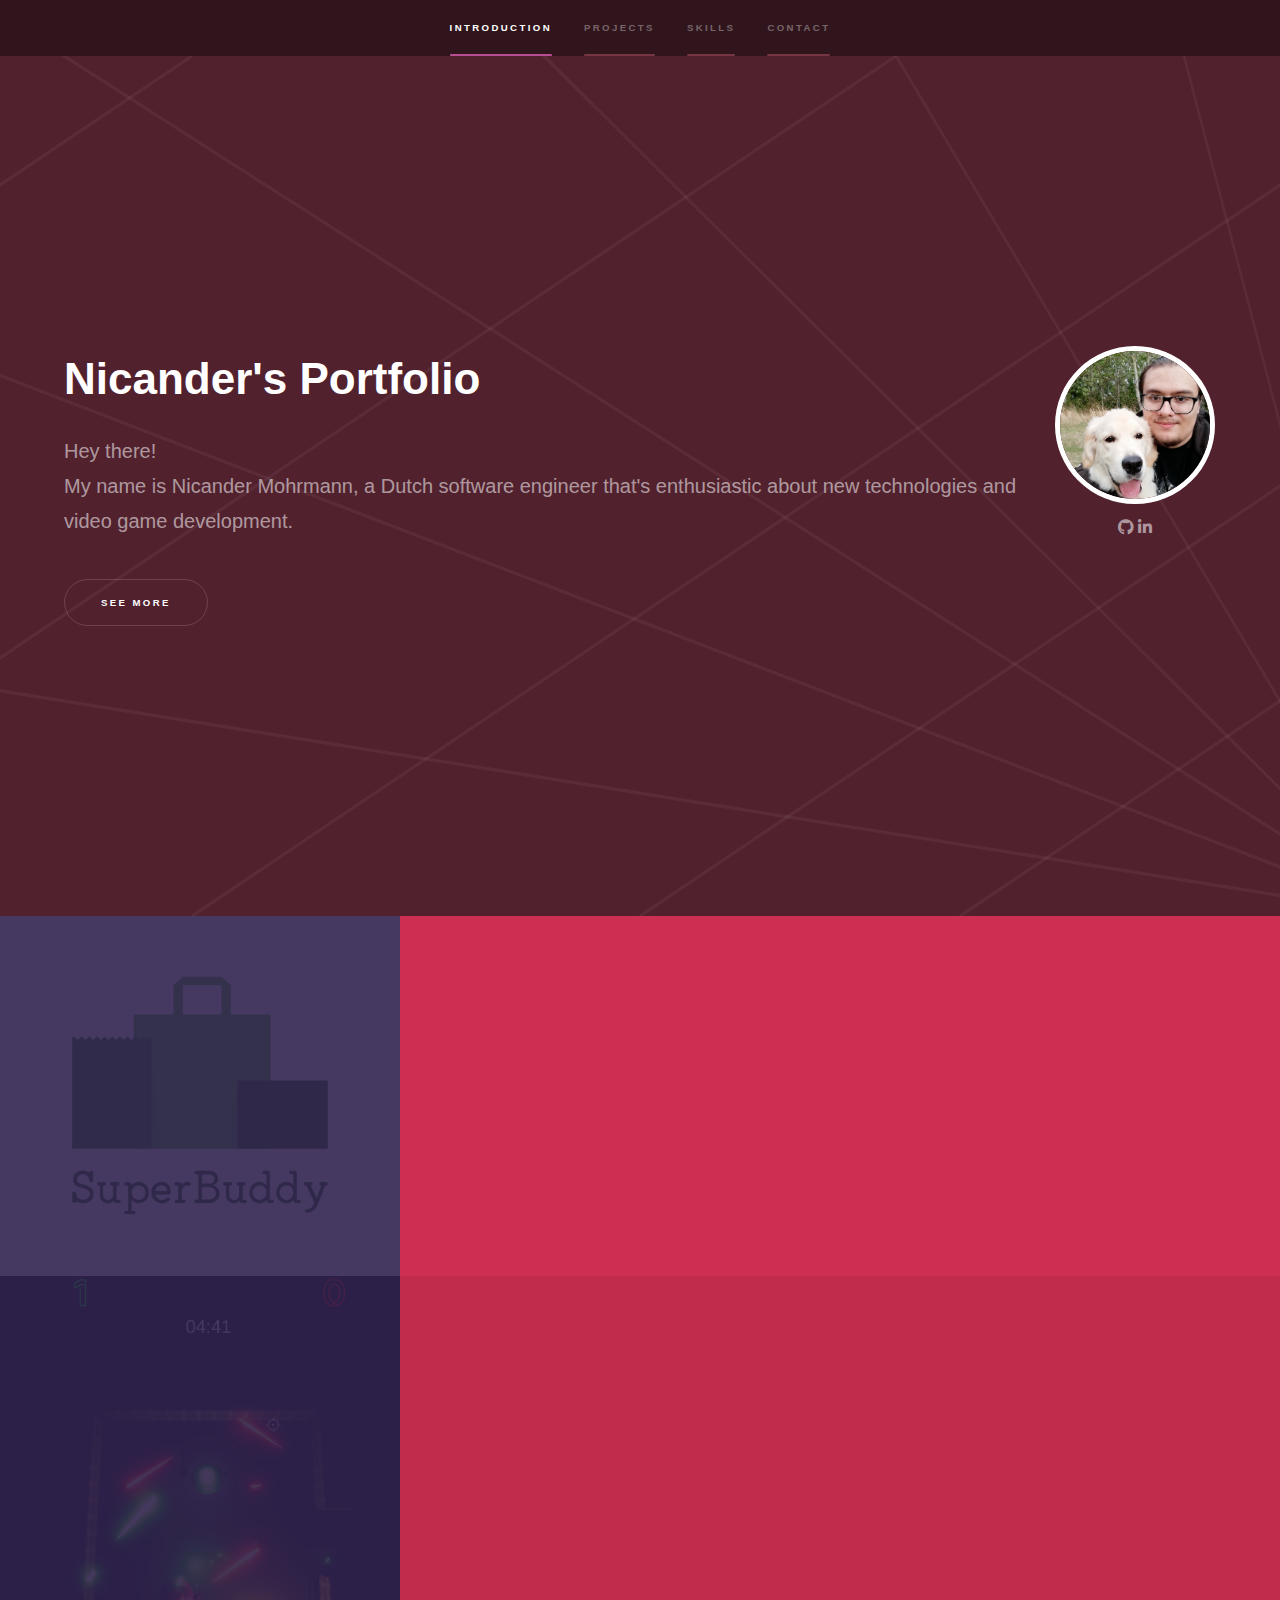
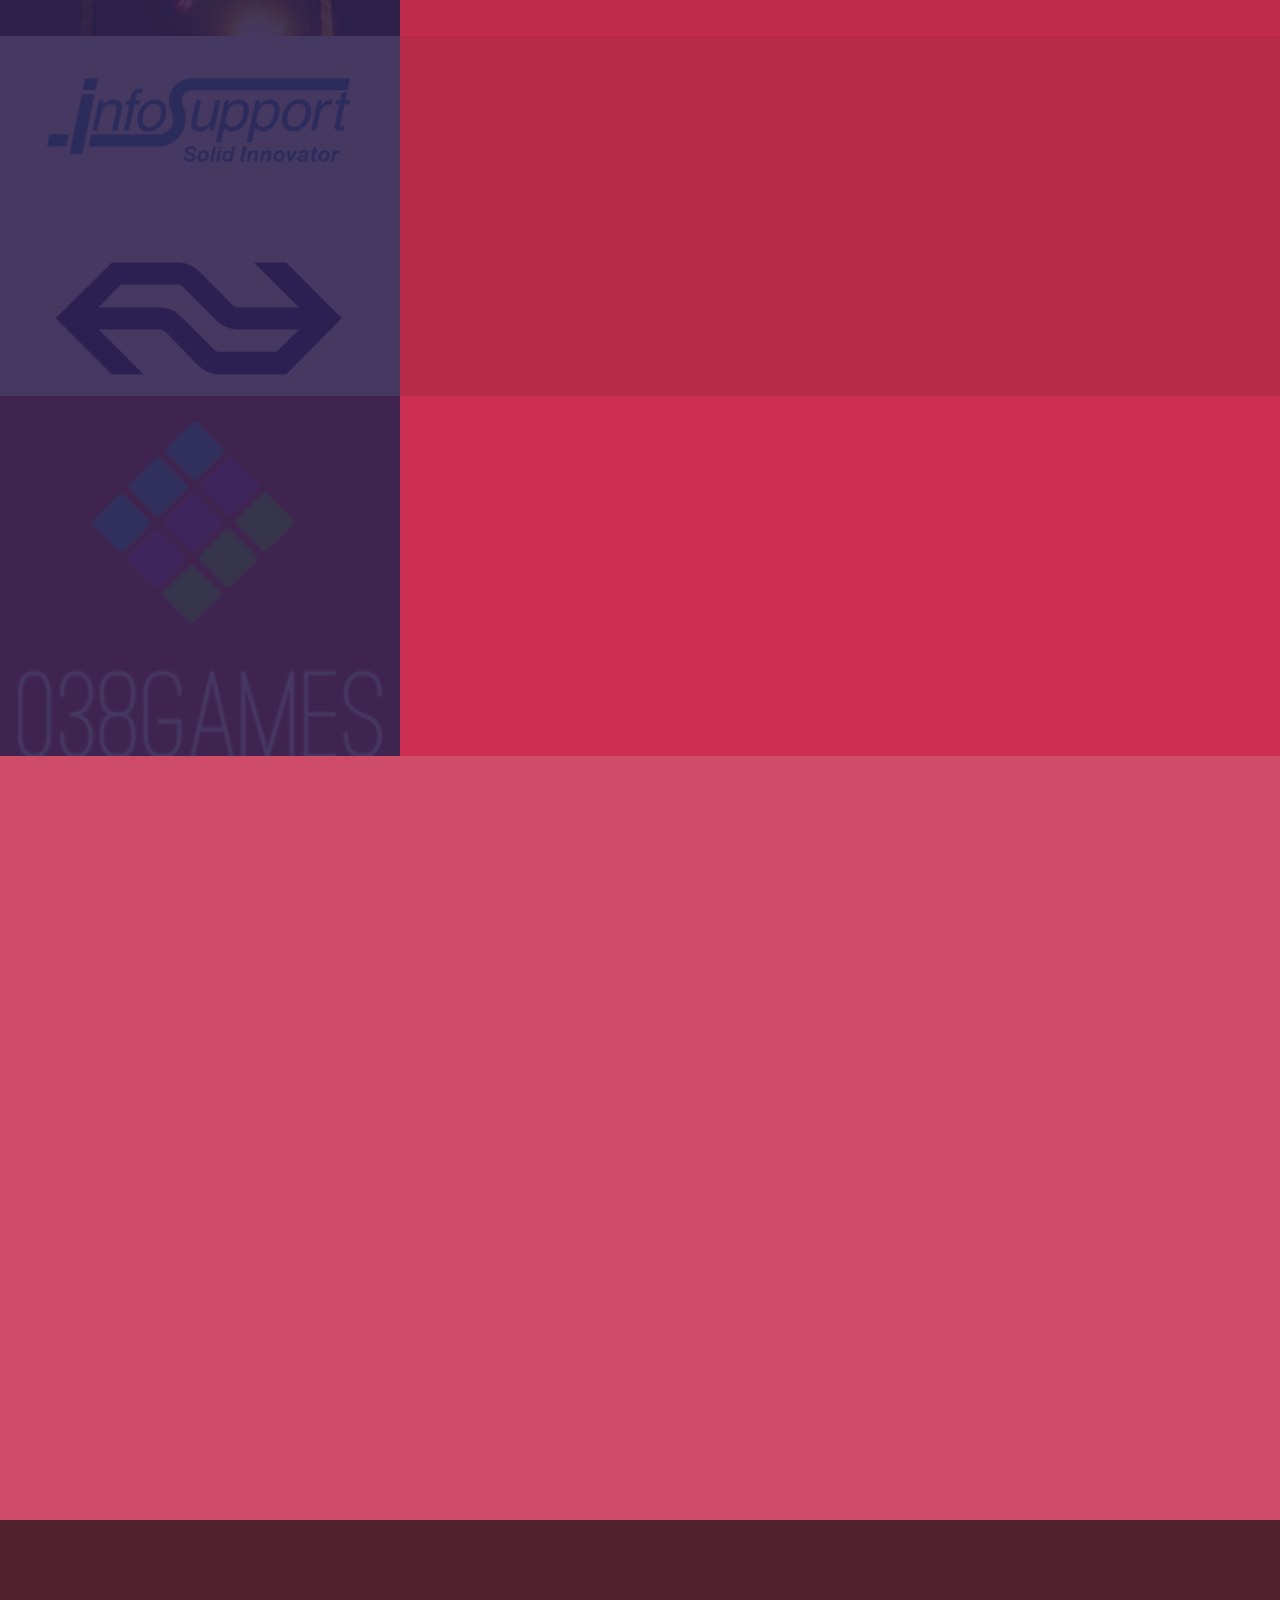
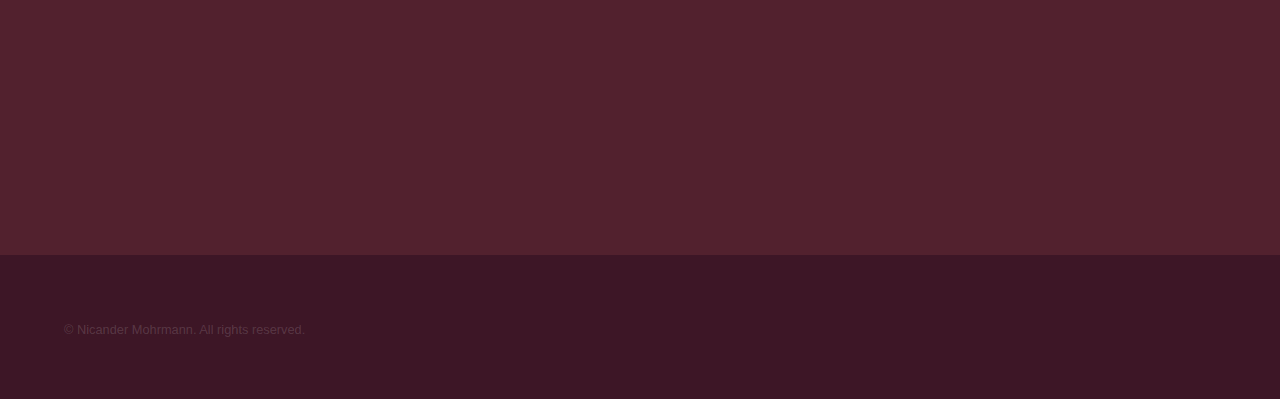
==== commit 7d6a2d76: "Updates" ====
--- a/index.html
+++ b/index.html
@@ -7,7 +7,7 @@
 <html>
 
 <head>
-    <title>Hyperspace by HTML5 UP</title>
+    <title>Nicander's Portfolio</title>
     <meta charset="utf-8" />
     <meta name="viewport" content="width=device-width, initial-scale=1, user-scalable=no" />
     <link rel="stylesheet" href="assets/css/main.css" />
@@ -62,31 +62,43 @@
                         <h2>Superbuddy - BuddyApp (Dutch)</h2>
                         <p>A mobile device application for the delivery personnel of a grocery delivery service.</p>
                         <ul class="actions">
-                            <li><a href="superbuddy.html" class="button">Learn more</a></li>
-                        </ul>
-                    </div>
-                </div>
-            </section>
-            <section>
-                <a href="#" class="image"><img src="images/neonnations.png" alt="" data-position="top center" /></a>
+                            <li><a href="superbuddy.html" class="button">More info</a></li>
+                        </ul>
+                    </div>
+                </div>
+            </section>
+            <section>
+                <a href="neonnations.html" class="image"><img src="images/neonnations.png" alt="" data-position="top center" /></a>
                 <div class="content">
                     <div class="inner">
                         <h2>Neon Nations</h2>
                         <p>An online multiplayer top-down shooter that is based on using light to explore the map.</p>
                         <ul class="actions">
-                            <li><a href="generic.html" class="button">Learn more</a></li>
-                        </ul>
-                    </div>
-                </div>
-            </section>
-            <section>
-                <a href="#" class="image"><img src="images/rideprofile.png" alt="" data-position="25% 25%" /></a>
-                <div class="content">
-                    <div class="inner">
-                        <h2>Train ride profiler (Dutch)</h2>
+                            <li><a href="neonnations.html" class="button">More info + Repo</a></li>
+                        </ul>
+                    </div>
+                </div>
+            </section>
+            <section>
+                <a href="rideprofiler.html" class="image"><img src="images/rideprofile.png" alt="" data-position="25% 25%" /></a>
+                <div class="content">
+                    <div class="inner">
+                        <h2>Train Ride Profiler (Dutch)</h2>
                         <p>An app for train drivers to improve their efficiency with fuel usage and braking.</p>
                         <ul class="actions">
-                            <li><a href="generic.html" class="button">Learn more</a></li>
+                            <li><a href="rideprofiler.html" class="button">More info + documentation</a></li>
+                        </ul>
+                    </div>
+                </div>
+            </section>
+            <section>
+                <a href="code4.html" class="image"><img src="images/code4.png" alt="" data-position="25% 25%" /></a>
+                <div class="content">
+                    <div class="inner">
+                        <h2>Police Training Simulator</h2>
+                        <p>A VR simulator for the police to train firearm dangerous situations.</p>
+                        <ul class="actions">
+                            <li><a href="code4.html" class="button">More info + documentation</a></li>
                         </ul>
                     </div>
                 </div>
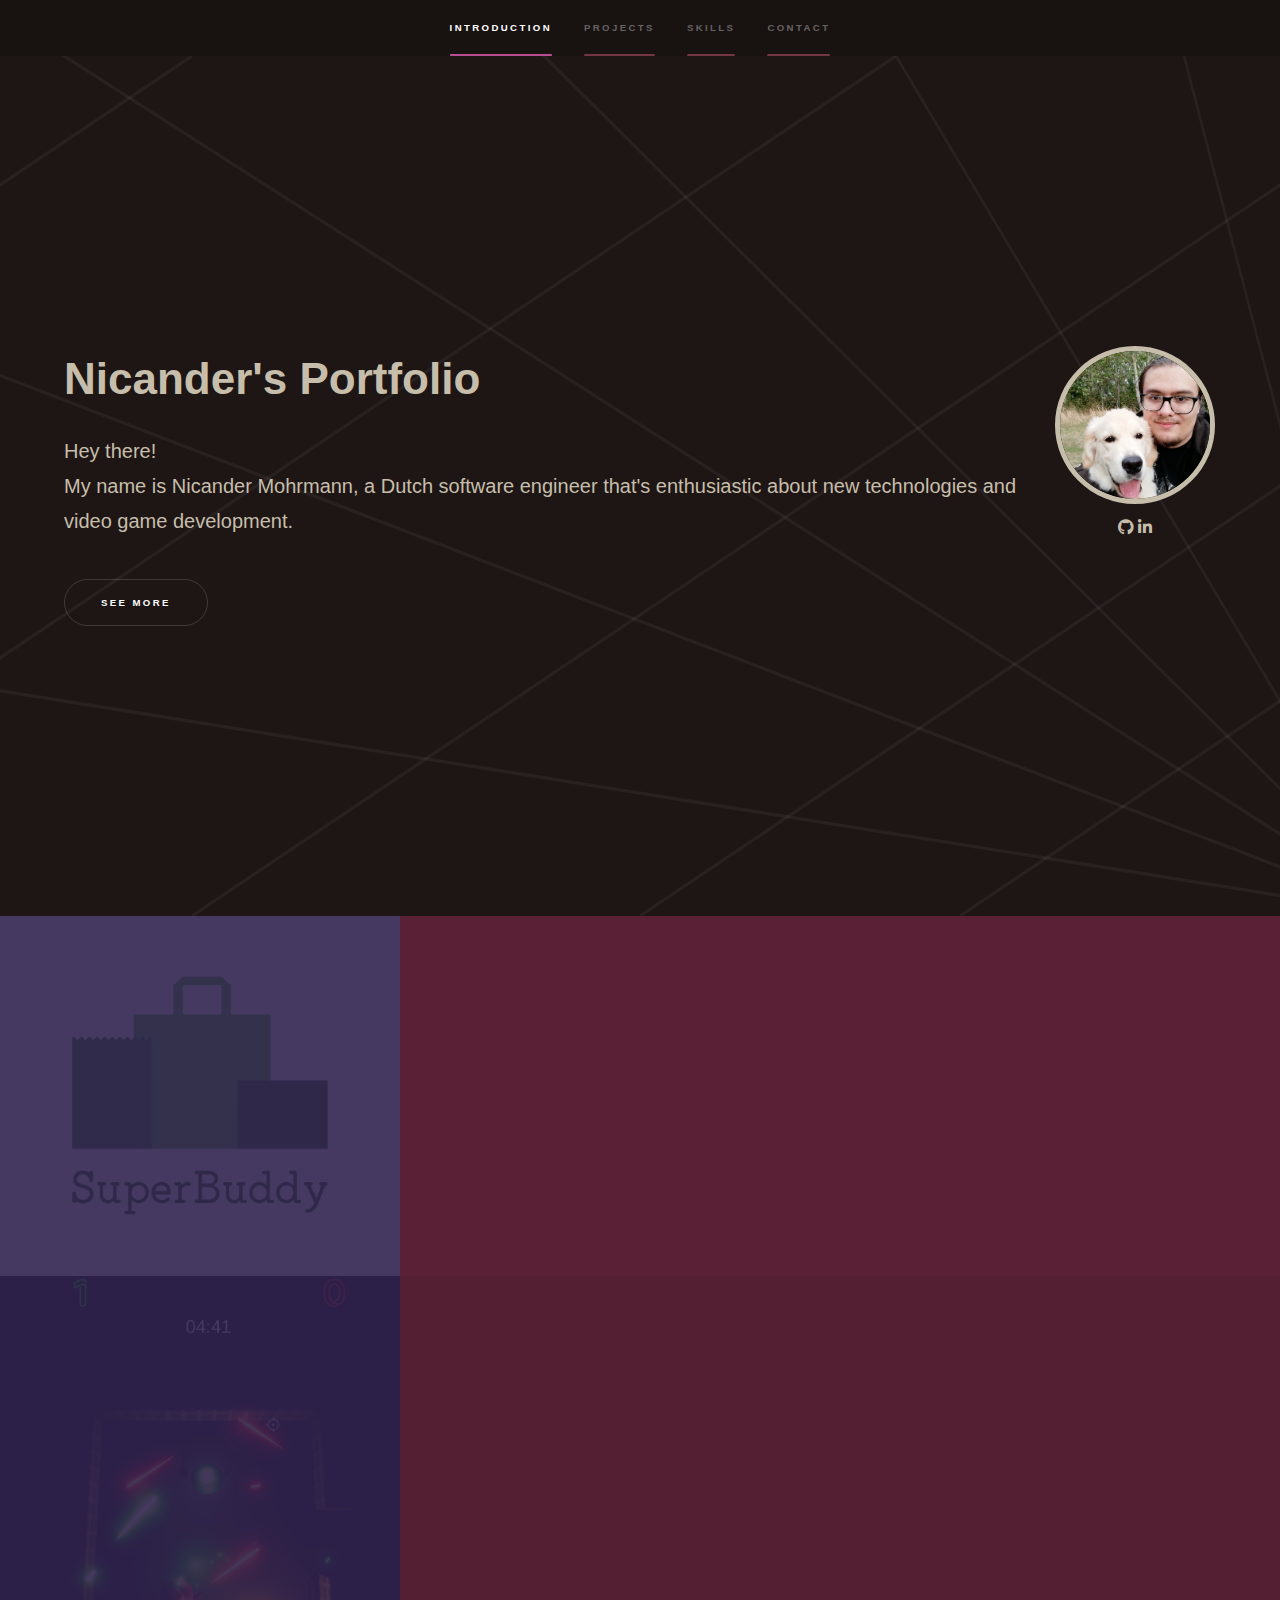
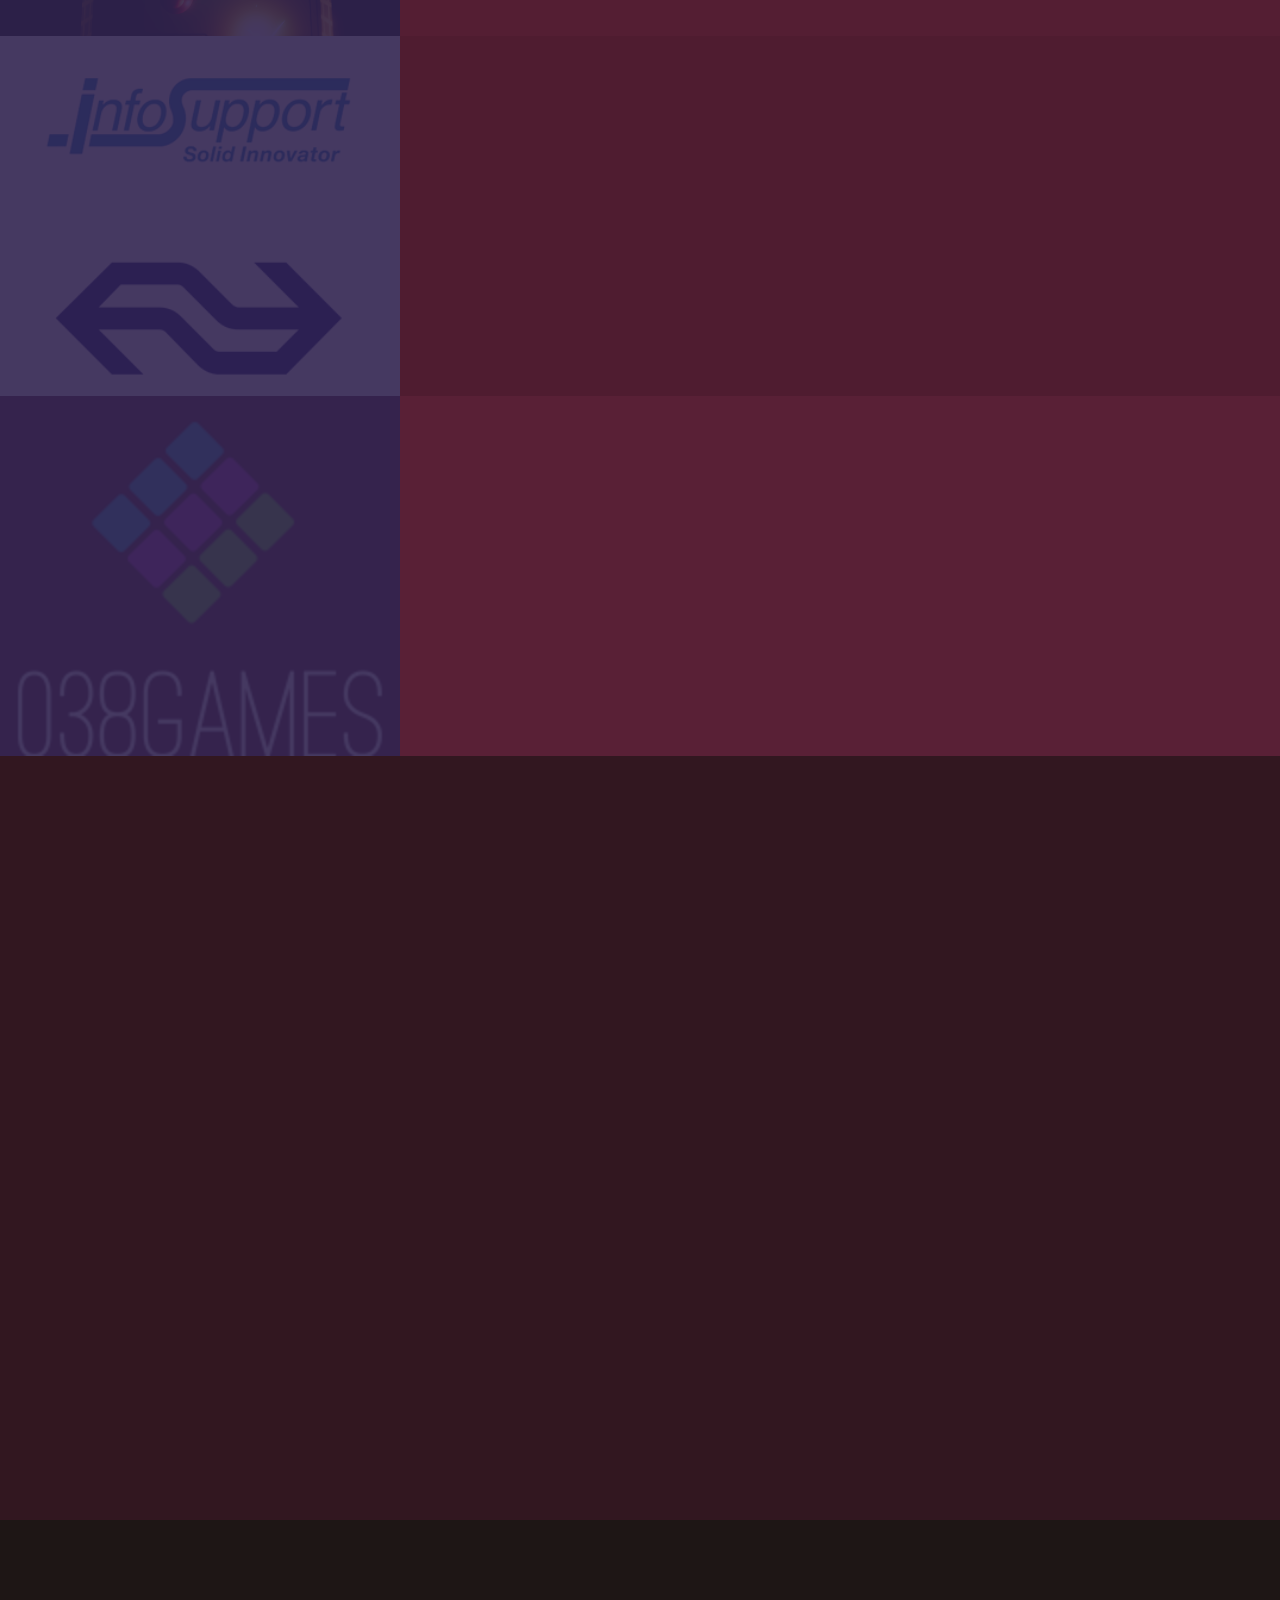
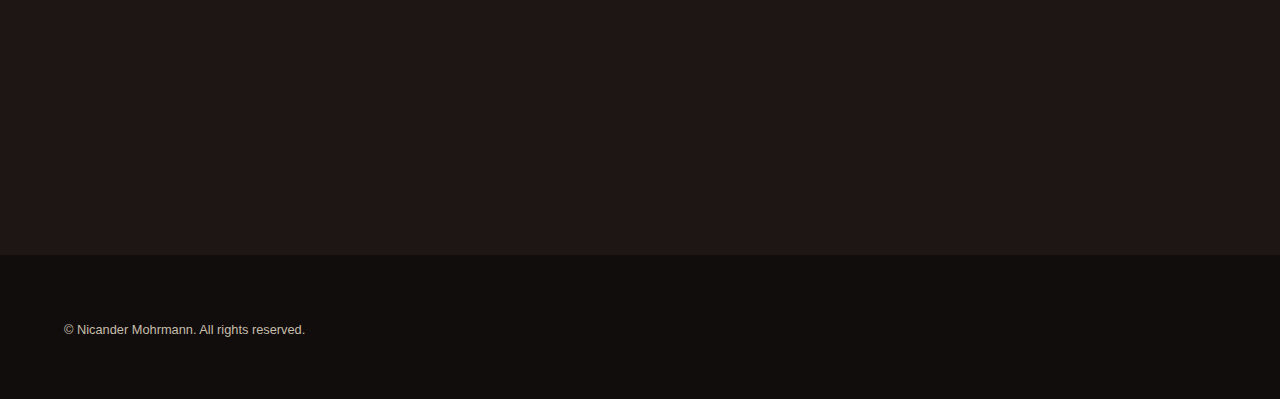
==== commit 4fe74a59: "Small overhaul" ====
--- a/index.html
+++ b/index.html
@@ -37,7 +37,7 @@
         <section id="intro" class="wrapper style1 fullscreen fade-up">
             <div class="inner">
                 <div>
-                    <h1>Nicander's Portfolio</h1>
+                    <h1 id="introTitle">Nicander's Portfolio</h1>
                     <p>
                         Hey there!
                         <br> My name is Nicander Mohrmann, a Dutch software engineer that's enthusiastic about new technologies and video game development.
@@ -62,7 +62,7 @@
                         <h2>Superbuddy - BuddyApp (Dutch)</h2>
                         <p>A mobile device application for the delivery personnel of a grocery delivery service.</p>
                         <ul class="actions">
-                            <li><a href="superbuddy.html" class="button">More info</a></li>
+                            <li><a href="superbuddy.html" class="button">More info + documentation</a></li>
                         </ul>
                     </div>
                 </div>
@@ -98,7 +98,7 @@
                         <h2>Police Training Simulator</h2>
                         <p>A VR simulator for the police to train firearm dangerous situations.</p>
                         <ul class="actions">
-                            <li><a href="code4.html" class="button">More info + documentation</a></li>
+                            <li><a href="code4.html" class="button">More info</a></li>
                         </ul>
                     </div>
                 </div>
--- a/assets/css/main.css
+++ b/assets/css/main.css
@@ -87,6 +87,7 @@
 mark,
 audio,
 video {
+    color: #c6beab;
     margin: 0;
     padding: 0;
     border: 0;
@@ -188,7 +189,7 @@
 }
 
 body {
-    background: #52212e;
+    background: #1e1615;
 }
 
 body.is-preload *,
@@ -281,7 +282,7 @@
 h4,
 h5,
 h6 {
-    color: #ffffff;
+    color: #c6beab;
     font-weight: bold;
     line-height: 1.5;
     margin: 0 0 0.5em 0;
@@ -308,10 +309,10 @@
 }
 
 h1.major:after {
-    background-image: -moz-linear-gradient(to right, #bb1b3e, #ff6090);
-    background-image: -webkit-linear-gradient(to right, #bb1b3e, #ff6090);
-    background-image: -ms-linear-gradient(to right, #bb1b3e, #ff6090);
-    background-image: linear-gradient(to right, #bb1b3e, #ff6090);
+    background-image: -moz-linear-gradient(to right, #cf3a76, #04c4d9);
+    background-image: -webkit-linear-gradient(to right, #cf3a76, #04c4d9);
+    background-image: -ms-linear-gradient(to right, #cf3a76, #04c4d9);
+    background-image: linear-gradient(to right, #cf3a76, #04c4d9);
     -moz-transition: max-width 0.2s ease;
     -webkit-transition: max-width 0.2s ease;
     -ms-transition: max-width 0.2s ease;
@@ -3013,19 +3014,25 @@
 }
 
 .wrapper.alt {
-    background-color: #5a1728;
+    background-color: #120d0d;
 }
 
 .wrapper.style1 {
-    background-color: #52212e;
+    background-color: #1e1615;
+    color: #c6beab;
+}
+
+#introTitle {
+    color: #c6beab;
 }
 
 .wrapper.style1-alt {
-    background-color: #3d1626;
+    background-color: #120d0d;
 }
 
 .wrapper.style2 {
-    background-color: #cc2f51;
+    color: #c6beab;
+    background-color: #592036;
 }
 
 .wrapper.style2-alt {
@@ -3033,7 +3040,7 @@
 }
 
 .wrapper.style3 {
-    background-color: #ce4c68;
+    background-color: #321720;
 }
 
 .wrapper.style3-alt {
@@ -3142,14 +3149,14 @@
     display: -webkit-flex;
     display: -ms-flex;
     display: flex;
-    background-color: #31151c;
+    background-color: #181211;
     cursor: default;
     padding: 1.75em 2em;
 }
 
 #header>.title {
     border: 0;
-    color: #ffffff;
+    color: #c6beab;
     display: block;
     font-size: 1.25em;
     font-weight: bold;
@@ -3285,7 +3292,7 @@
 
 #sidebar {
     padding: 2.5em 2.5em 0.5em 2.5em;
-    background: #31151c;
+    background: #181211;
     cursor: default;
     height: 100vh;
     left: 0;
@@ -3296,6 +3303,7 @@
     top: 0;
     width: 18em;
     z-index: 10000;
+    color: #181211;
 }
 
 #sidebar>.inner {
@@ -3527,10 +3535,10 @@
 }
 
 #sidebar nav a:after {
-    background-image: -moz-linear-gradient(to right, #bb1b3e, #ff6090);
-    background-image: -webkit-linear-gradient(to right, #bb1b3e, #ff6090);
-    background-image: -ms-linear-gradient(to right, #bb1b3e, #ff6090);
-    background-image: linear-gradient(to right, #bb1b3e, #ff6090);
+    background-image: -moz-linear-gradient(to right, #cf3a76, #04c4d9);
+    background-image: -webkit-linear-gradient(to right, #cf3a76, #04c4d9);
+    background-image: -ms-linear-gradient(to right, #cf3a76, #04c4d9);
+    background-image: linear-gradient(to right, #cf3a76, #04c4d9);
     -moz-transition: max-width 0.2s ease;
     -webkit-transition: max-width 0.2s ease;
     -ms-transition: max-width 0.2s ease;
@@ -3671,5 +3679,5 @@
 #avatar img {
     width: 10em;
     border-radius: 50%;
-    border: 5px solid #ffffff;
+    border: 5px solid #c6beab;
 }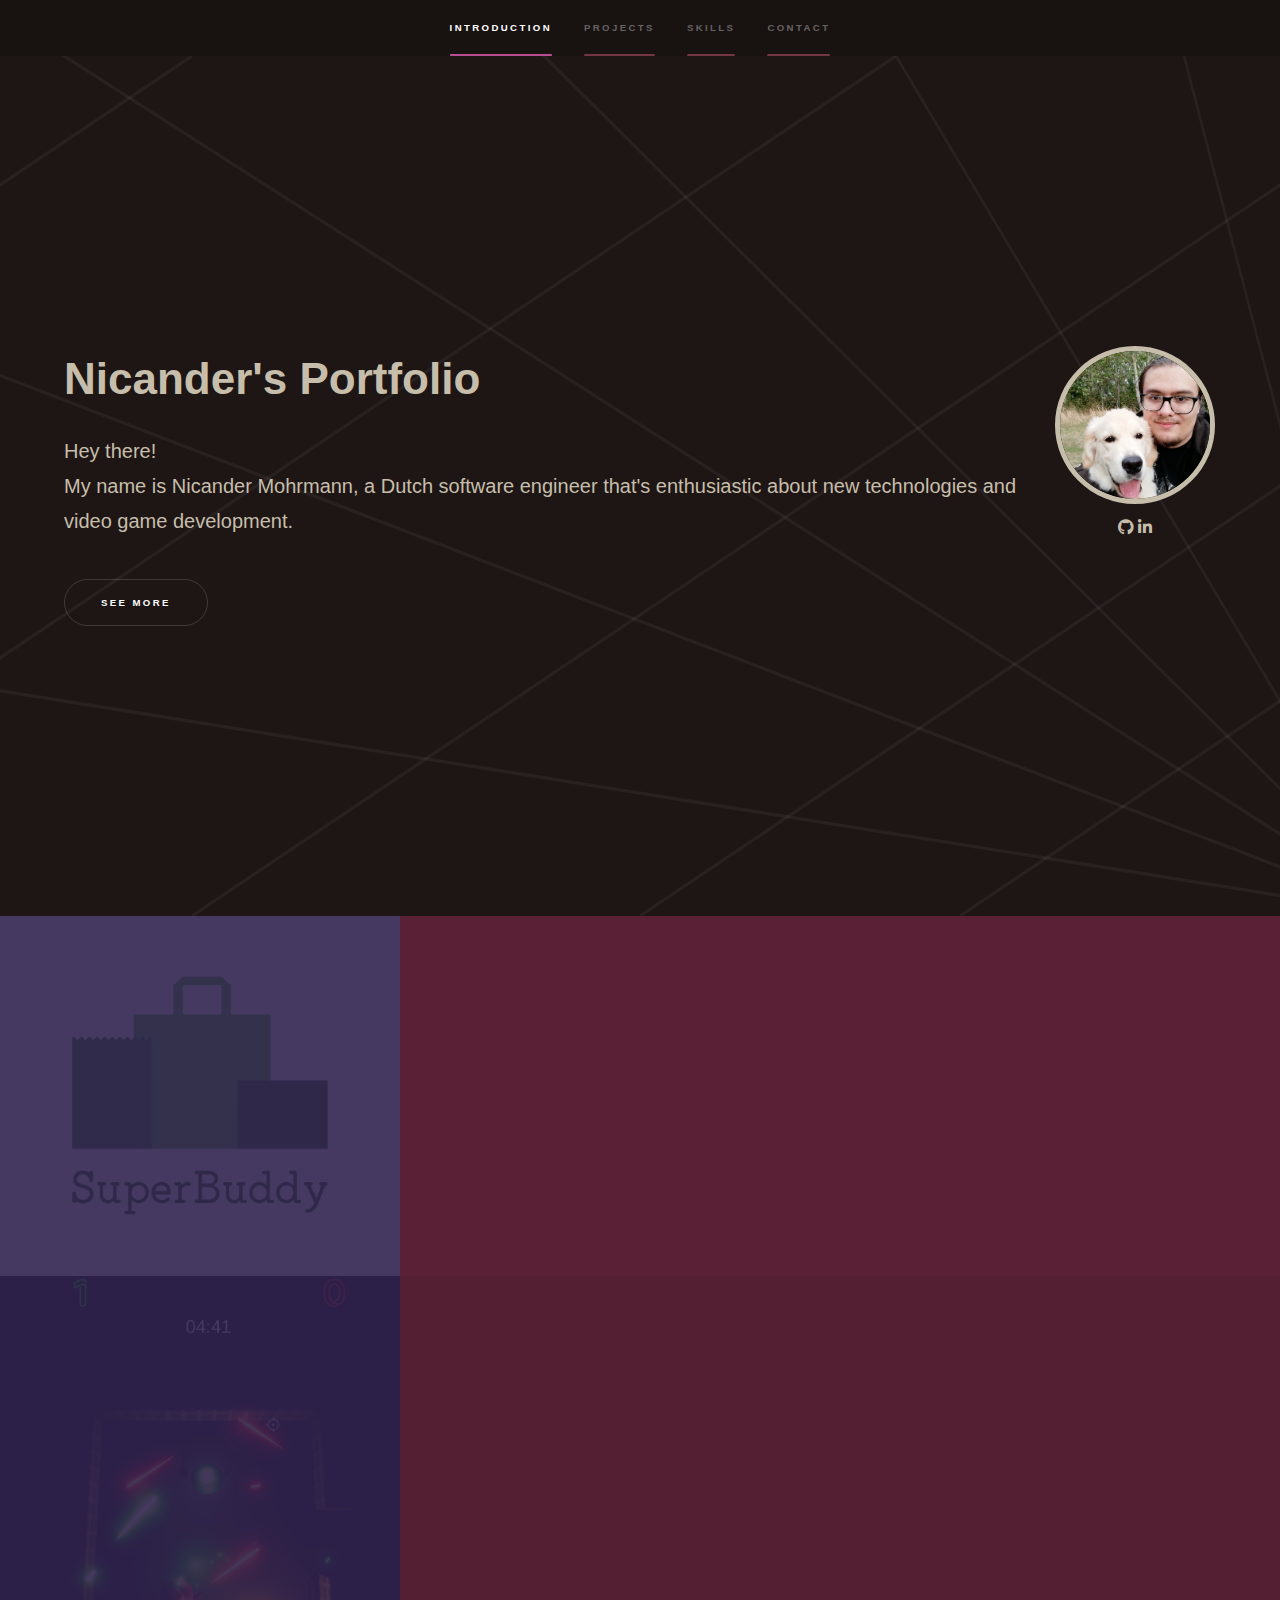
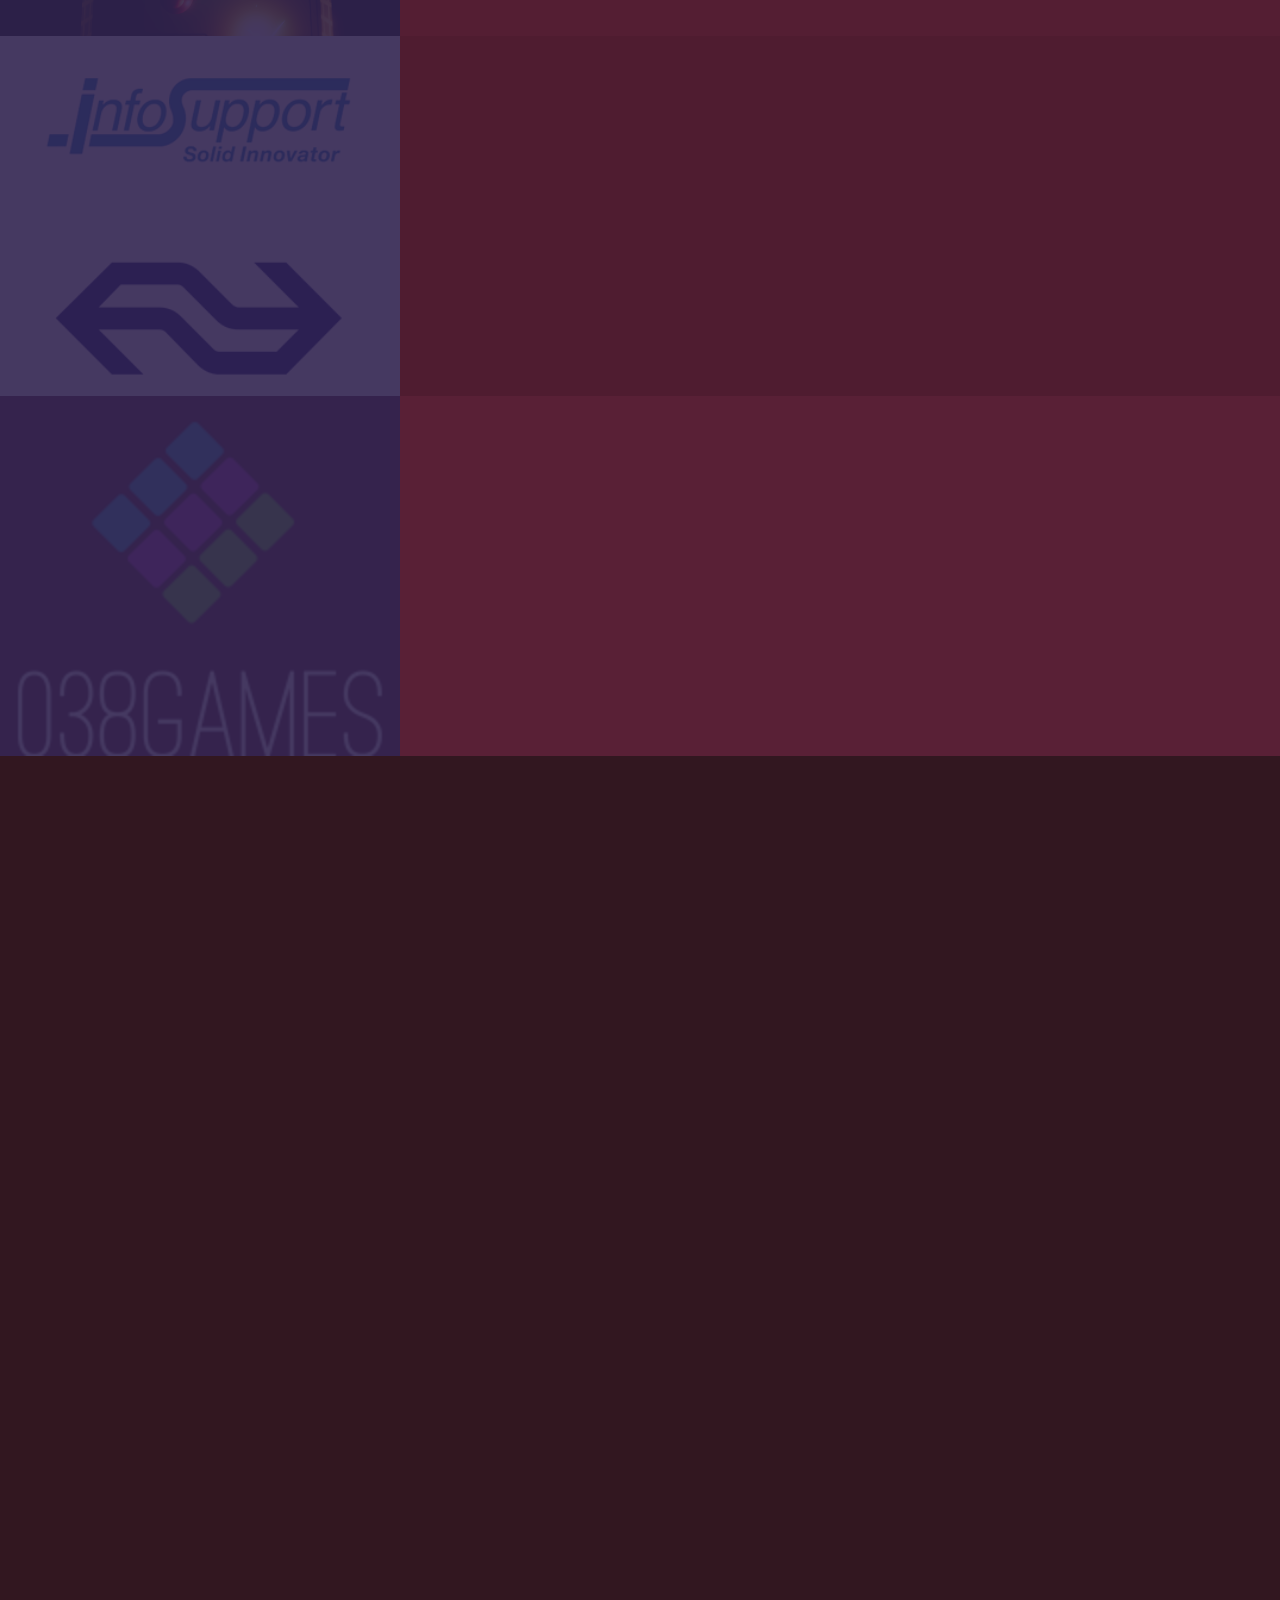
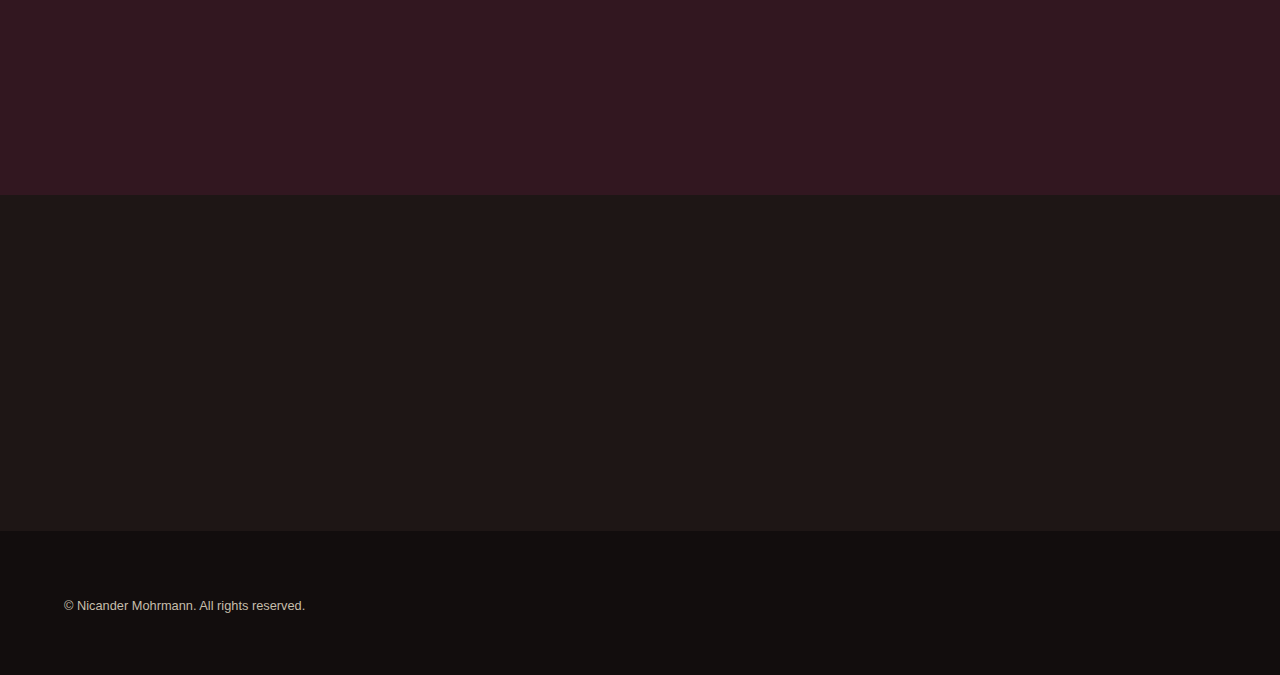
==== commit aabad8e6: "Added education and work experience" ====
--- a/index.html
+++ b/index.html
@@ -151,9 +151,34 @@
                         <h3>Framework Experience</h3>
                         <p>
                             <ul>
+                                <li>Unity</li>
                                 <li>Angular</li>
                                 <li>ASP.Net </li>
                                 <li>Cordova</li>
+                            </ul>
+                        </p>
+                    </section>
+                    <section>
+                        <span class="icon solid major fa-user-graduate"></span>
+                        <h3>Education</h3>
+                        <p>
+                            <ul>
+                                <li>Havo Diploma</li>
+                                <li>HBO ICT Propedeuse</li>
+                                <li>4 jaar HBO ICT ervaring</li>
+                                <li>7 Habits & Scrum Master certified</li>
+                            </ul>
+                        </p>
+                    </section>
+                    <section>
+                        <span class="icon solid major fa-briefcase"></span>
+                        <h3>Work Experience</h3>
+                        <p>
+                            <ul>
+                                <li>6 week intership webdev - HurenInLelystad</li>
+                                <li>4 month intership mobile fullstack dev - Superbuddy</li>
+                                <li>3 month intership software development - <a href="https://www.infosupport.com/">InfoSupport</a></li>
+                                <li>6 month internship game development - <a href="https://038games.nl/">038Games</a></li>
                             </ul>
                         </p>
                     </section>
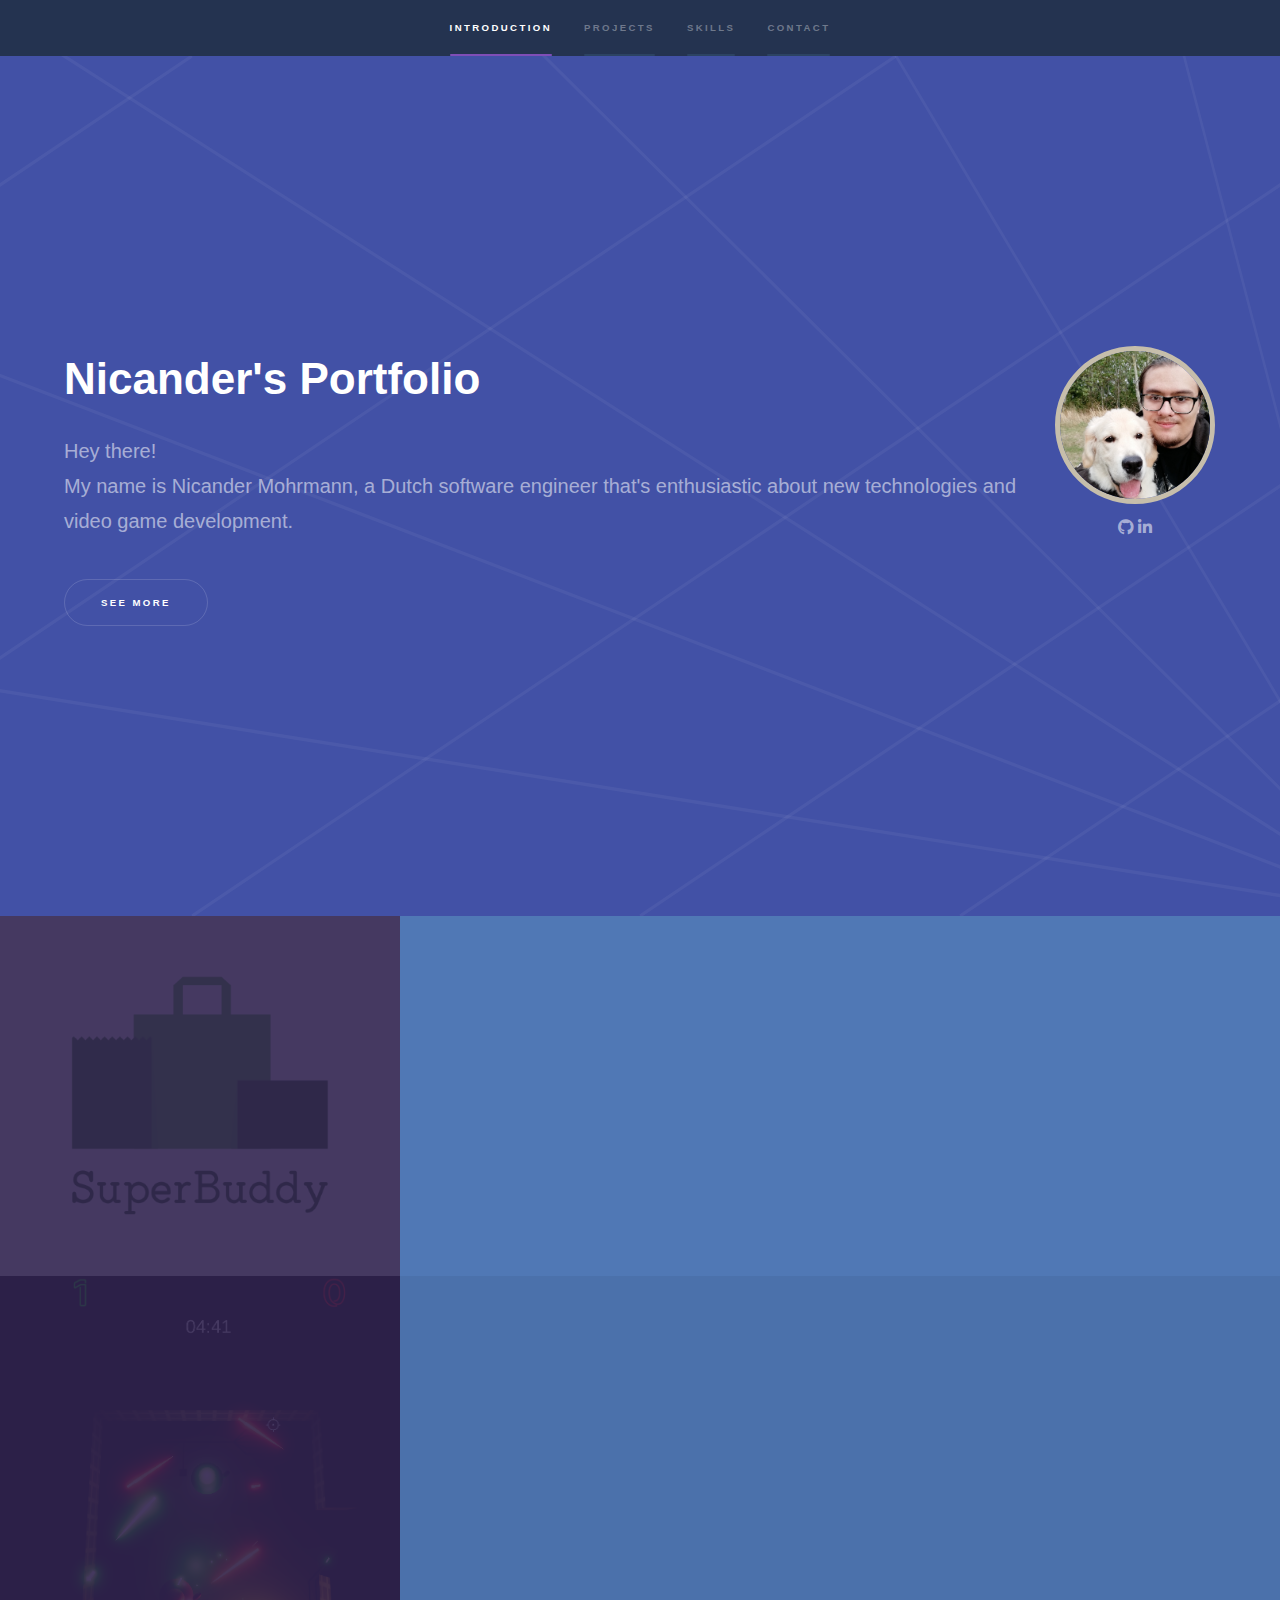
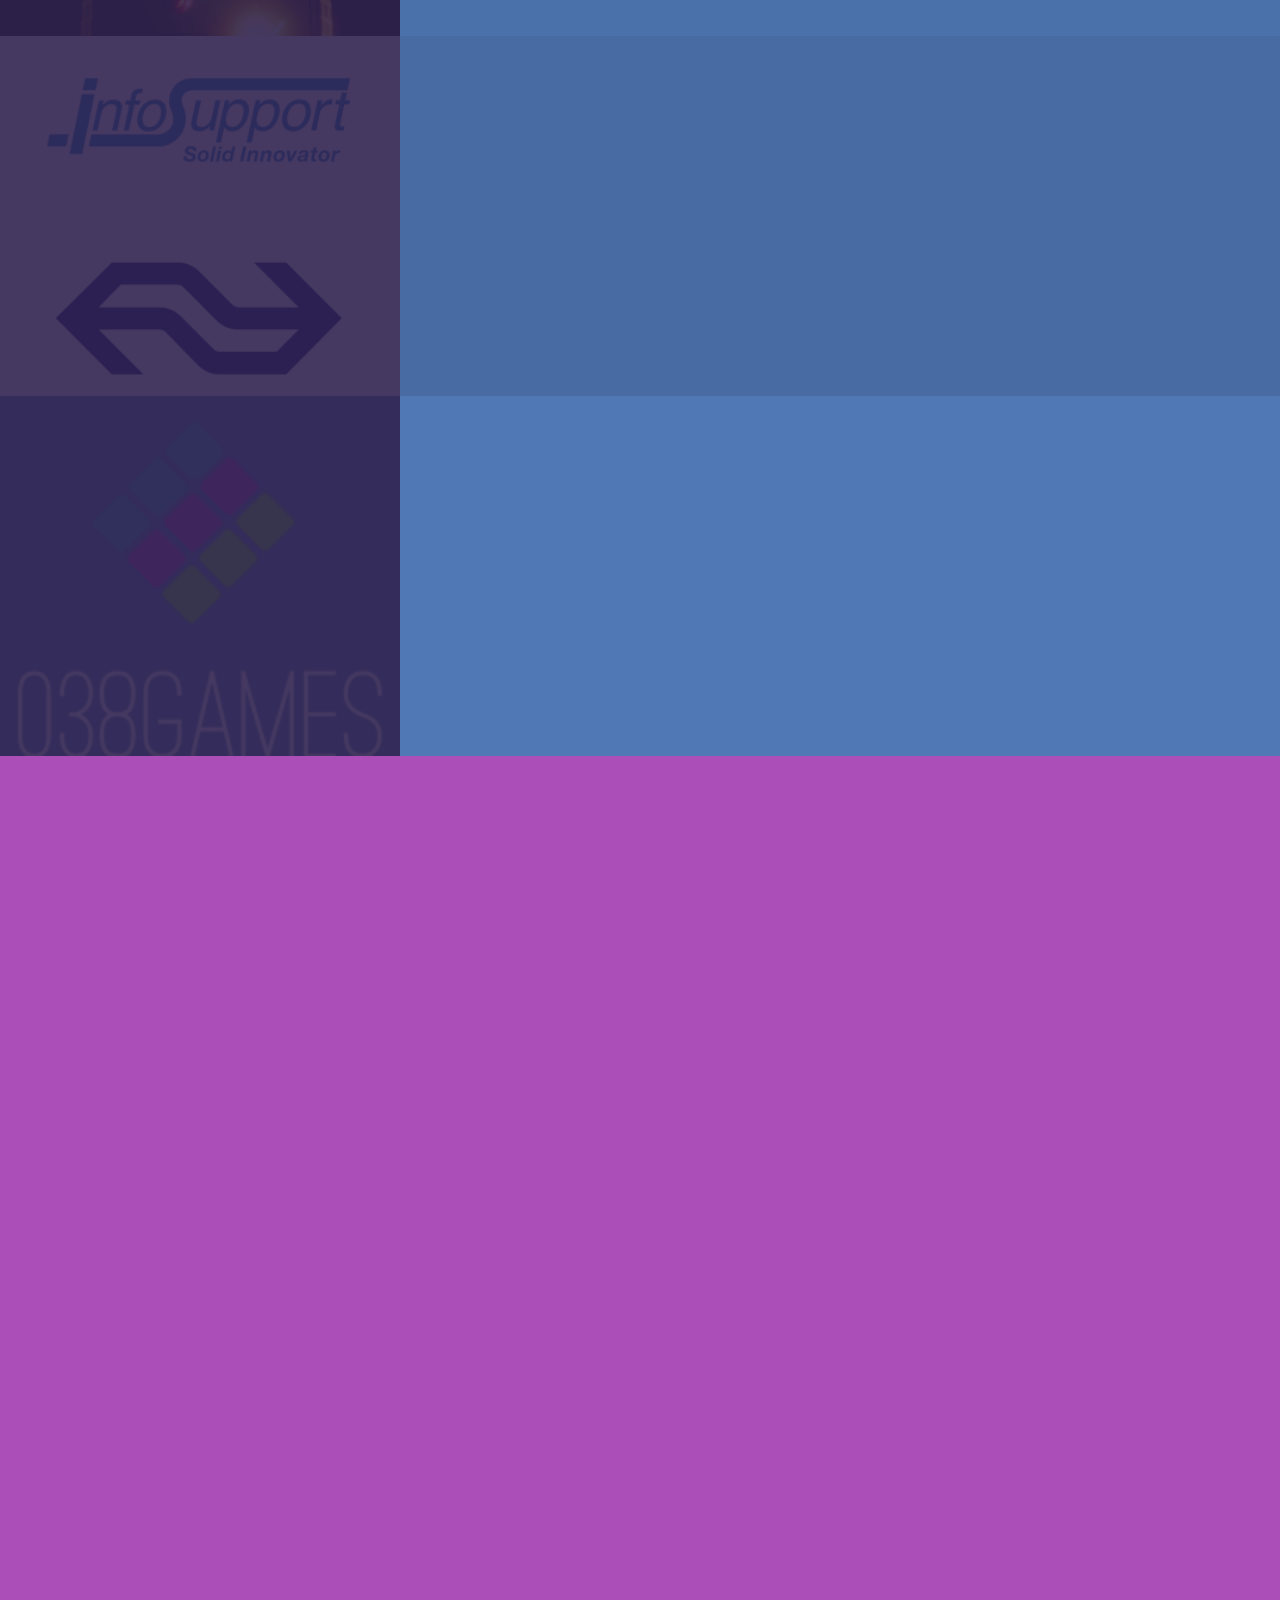
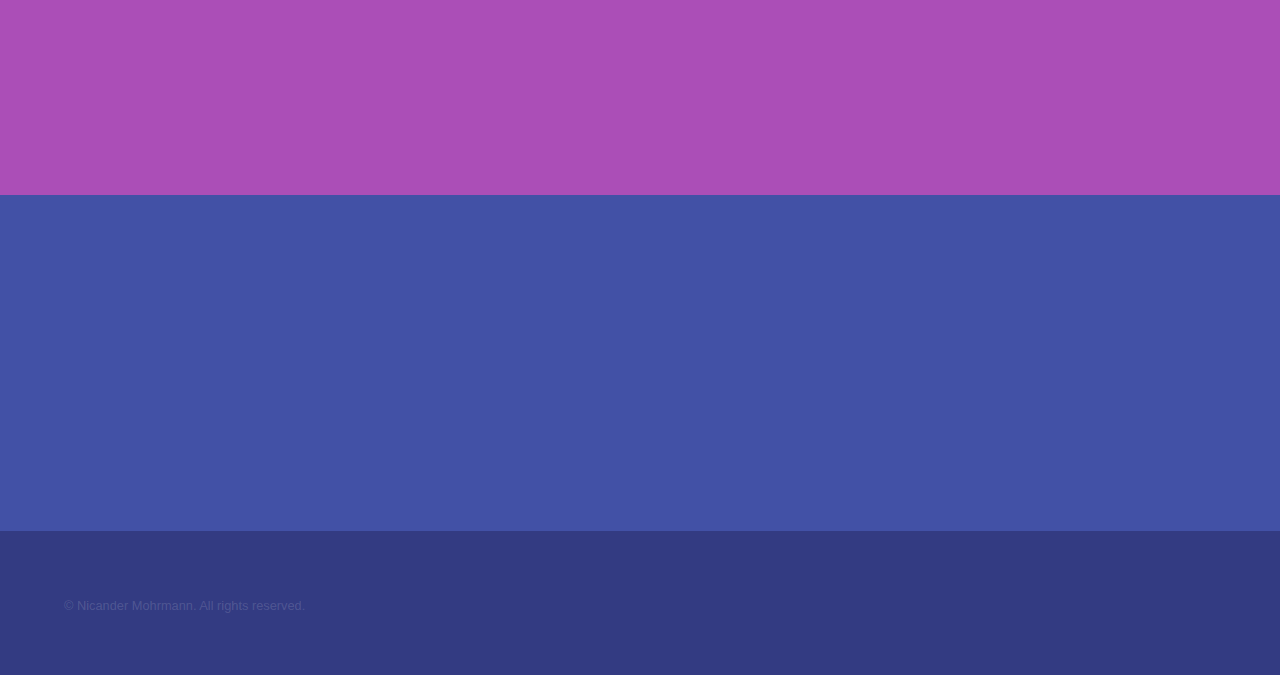
==== commit 1d74268d: "Update scholen" ====
--- a/index.html
+++ b/index.html
@@ -163,9 +163,9 @@
                         <h3>Education</h3>
                         <p>
                             <ul>
-                                <li>Havo Diploma</li>
-                                <li>HBO ICT Propedeuse</li>
-                                <li>4 jaar HBO ICT ervaring</li>
+                                <li>Aurum College - Havo Diploma</li>
+                                <li>Windesheim Zwolle - HBO ICT Propedeuse</li>
+                                <li>Windesheim Zwolle - 4 jaar HBO ICT ervaring</li>
                                 <li>7 Habits & Scrum Master certified</li>
                             </ul>
                         </p>
--- a/assets/css/main.css
+++ b/assets/css/main.css
@@ -87,7 +87,6 @@
 mark,
 audio,
 video {
-    color: #c6beab;
     margin: 0;
     padding: 0;
     border: 0;
@@ -189,7 +188,7 @@
 }
 
 body {
-    background: #1e1615;
+    background: #242b50;
 }
 
 body.is-preload *,
@@ -282,7 +281,7 @@
 h4,
 h5,
 h6 {
-    color: #c6beab;
+    color: #ffffff;
     font-weight: bold;
     line-height: 1.5;
     margin: 0 0 0.5em 0;
@@ -309,10 +308,10 @@
 }
 
 h1.major:after {
-    background-image: -moz-linear-gradient(to right, #cf3a76, #04c4d9);
-    background-image: -webkit-linear-gradient(to right, #cf3a76, #04c4d9);
-    background-image: -ms-linear-gradient(to right, #cf3a76, #04c4d9);
-    background-image: linear-gradient(to right, #cf3a76, #04c4d9);
+    background-image: -moz-linear-gradient(to right, #426da6, #914eb7);
+    background-image: -webkit-linear-gradient(to right, #426da6, #914eb7);
+    background-image: -ms-linear-gradient(to right, #426da6, #914eb7);
+    background-image: linear-gradient(to right, #426da6, #914eb7);
     -moz-transition: max-width 0.2s ease;
     -webkit-transition: max-width 0.2s ease;
     -ms-transition: max-width 0.2s ease;
@@ -3014,37 +3013,31 @@
 }
 
 .wrapper.alt {
-    background-color: #120d0d;
+    background-color: #1c1e3e;
 }
 
 .wrapper.style1 {
-    background-color: #1e1615;
-    color: #c6beab;
-}
-
-#introTitle {
-    color: #c6beab;
+    background-color: #4251a6;
 }
 
 .wrapper.style1-alt {
-    background-color: #120d0d;
+    background-color: #333b82;
 }
 
 .wrapper.style2 {
-    color: #c6beab;
-    background-color: #592036;
+    background-color: #5078b5;
 }
 
 .wrapper.style2-alt {
-    background-color: #3e4094;
+    background-color: #3e5994;
 }
 
 .wrapper.style3 {
-    background-color: #321720;
+    background-color: #ab4eb7;
 }
 
 .wrapper.style3-alt {
-    background-color: #ec82c5;
+    background-color: #863d95;
 }
 
 .wrapper.fullscreen {
@@ -3149,14 +3142,14 @@
     display: -webkit-flex;
     display: -ms-flex;
     display: flex;
-    background-color: #181211;
+    background-color: #4262a6;
     cursor: default;
     padding: 1.75em 2em;
 }
 
 #header>.title {
     border: 0;
-    color: #c6beab;
+    color: #ffffff;
     display: block;
     font-size: 1.25em;
     font-weight: bold;
@@ -3292,7 +3285,7 @@
 
 #sidebar {
     padding: 2.5em 2.5em 0.5em 2.5em;
-    background: #181211;
+    background: #243350;
     cursor: default;
     height: 100vh;
     left: 0;
@@ -3303,7 +3296,6 @@
     top: 0;
     width: 18em;
     z-index: 10000;
-    color: #181211;
 }
 
 #sidebar>.inner {
@@ -3531,14 +3523,14 @@
 }
 
 #sidebar nav a:before {
-    background: #753543;
+    background: #2c4362;
 }
 
 #sidebar nav a:after {
-    background-image: -moz-linear-gradient(to right, #cf3a76, #04c4d9);
-    background-image: -webkit-linear-gradient(to right, #cf3a76, #04c4d9);
-    background-image: -ms-linear-gradient(to right, #cf3a76, #04c4d9);
-    background-image: linear-gradient(to right, #cf3a76, #04c4d9);
+    background-image: -moz-linear-gradient(to right, #426da6, #914eb7);
+    background-image: -webkit-linear-gradient(to right, #426da6, #914eb7);
+    background-image: -ms-linear-gradient(to right, #426da6, #914eb7);
+    background-image: linear-gradient(to right, #426da6, #914eb7);
     -moz-transition: max-width 0.2s ease;
     -webkit-transition: max-width 0.2s ease;
     -ms-transition: max-width 0.2s ease;
@@ -3620,7 +3612,7 @@
     }
     #sidebar nav a:after {
         background-image: none;
-        background-color: #b74e91;
+        background-color: #7f4eb7;
     }
 }
 
@@ -3645,27 +3637,27 @@
     font-size: 1.25em;
 }
 
+@media screen and (max-width: 980px) {
+    #intro p br {
+        display: none;
+    }
+}
+
+@media screen and (max-width: 736px) {
+    #intro p {
+        font-size: 1em;
+    }
+}
+
+@media screen and (max-width: 1280px) {
+    #intro {
+        background-attachment: scroll;
+    }
+}
+
 #intro .inner {
     display: flex;
     flex-direction: row;
-}
-
-@media screen and (max-width: 980px) {
-    #intro p br {
-        display: none;
-    }
-}
-
-@media screen and (max-width: 736px) {
-    #intro p {
-        font-size: 1em;
-    }
-}
-
-@media screen and (max-width: 1280px) {
-    #intro {
-        background-attachment: scroll;
-    }
 }
 
 
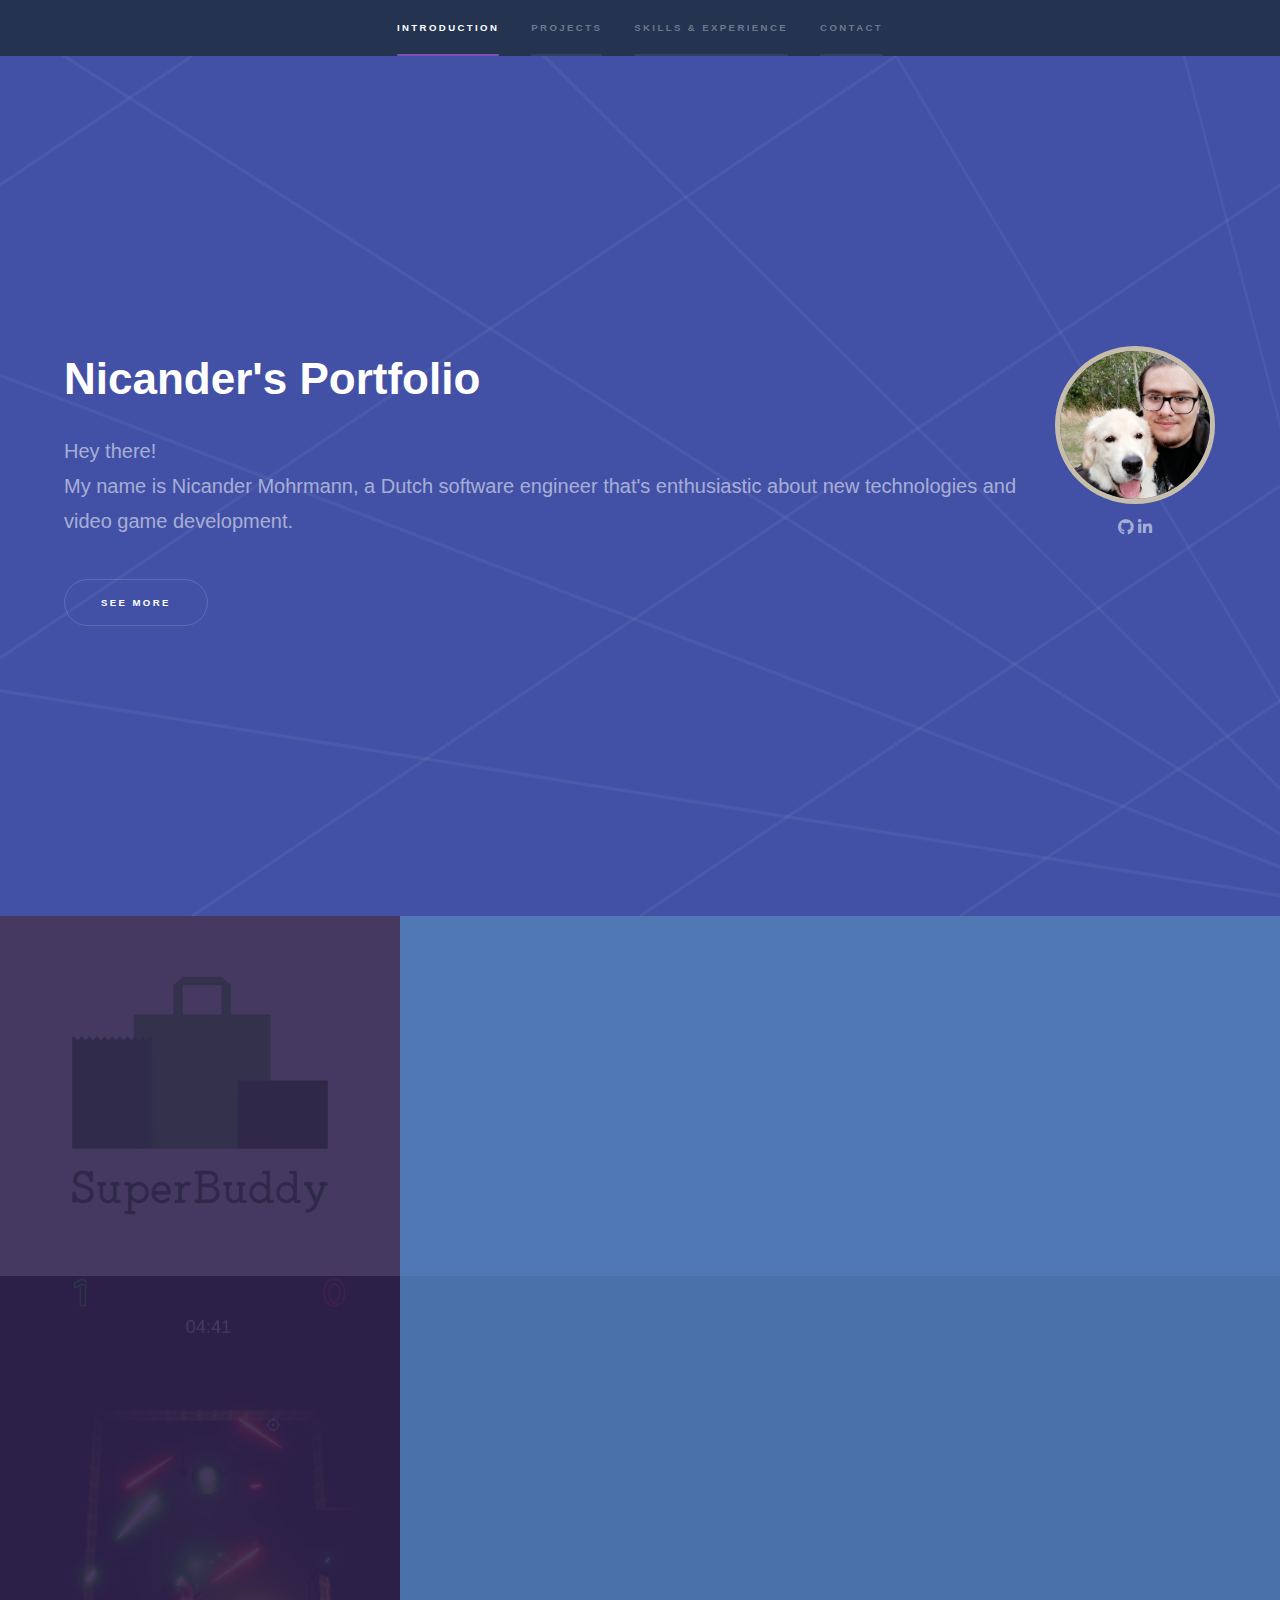
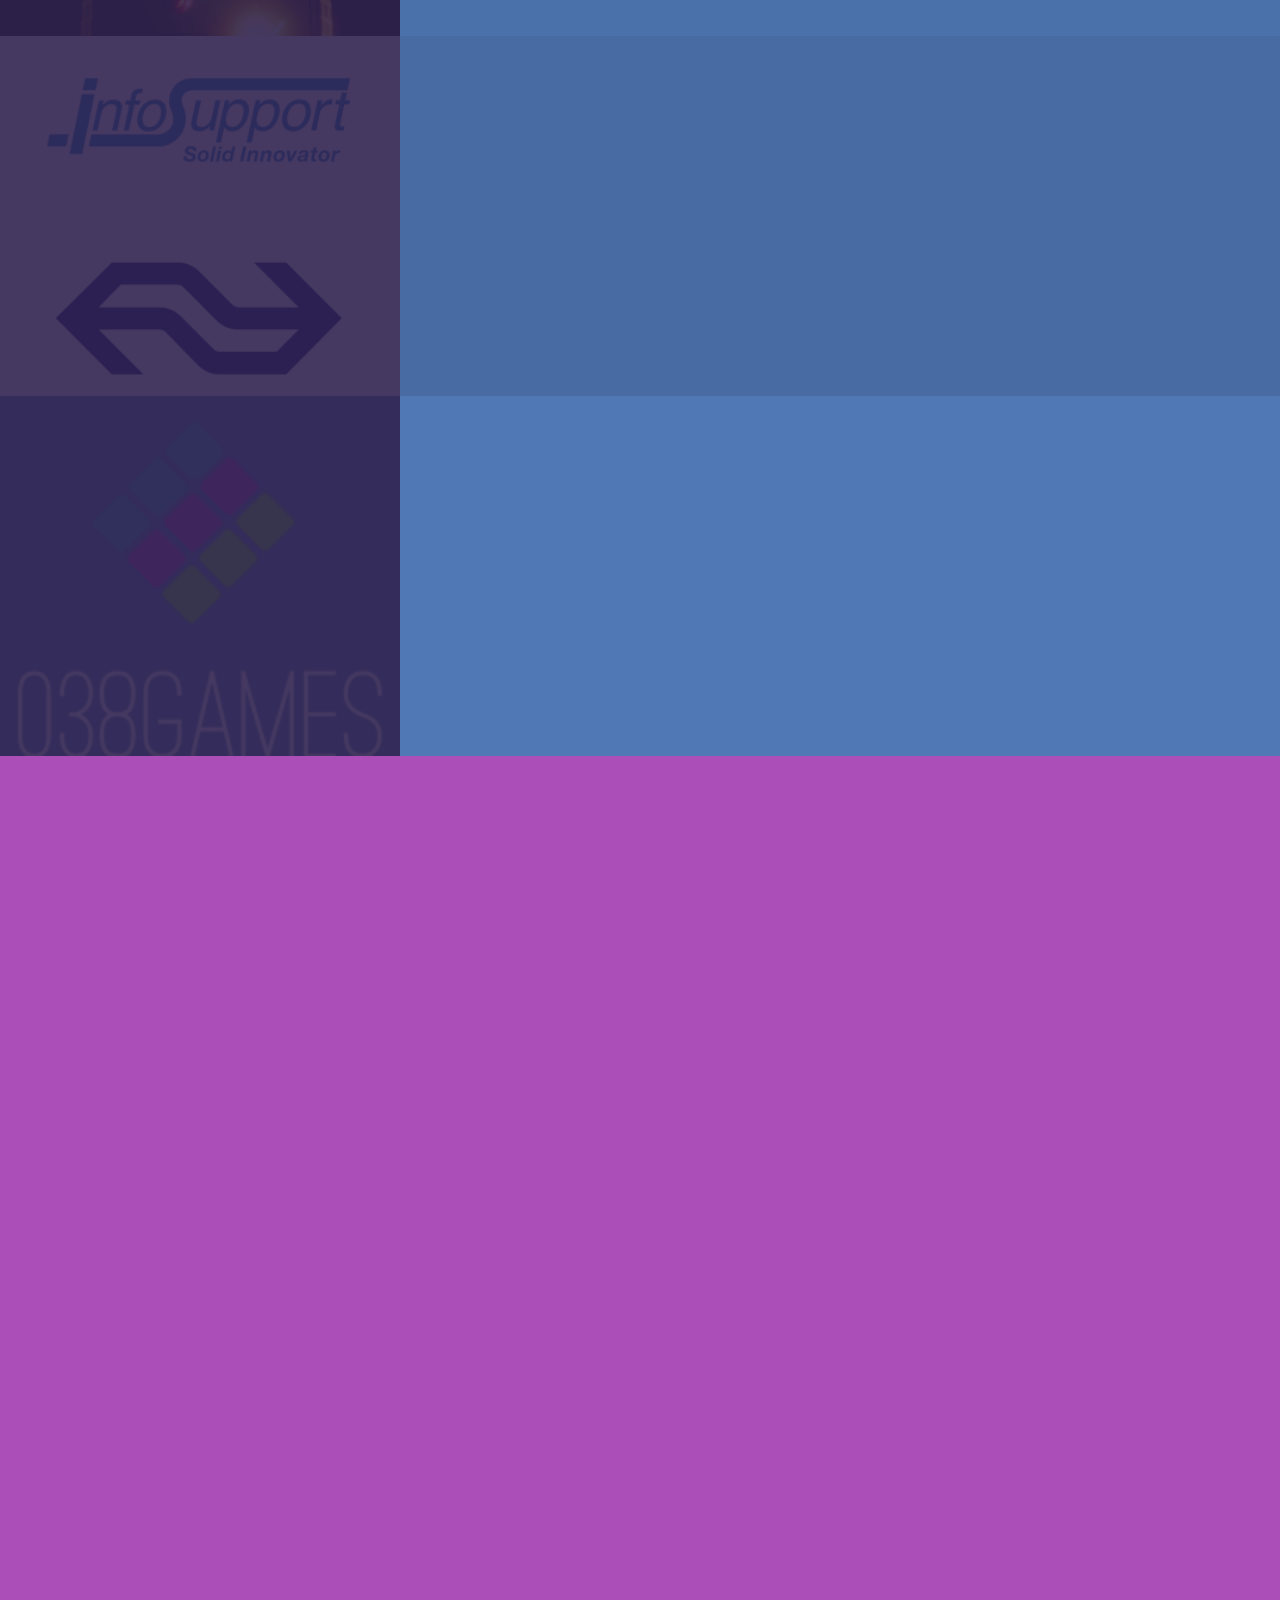
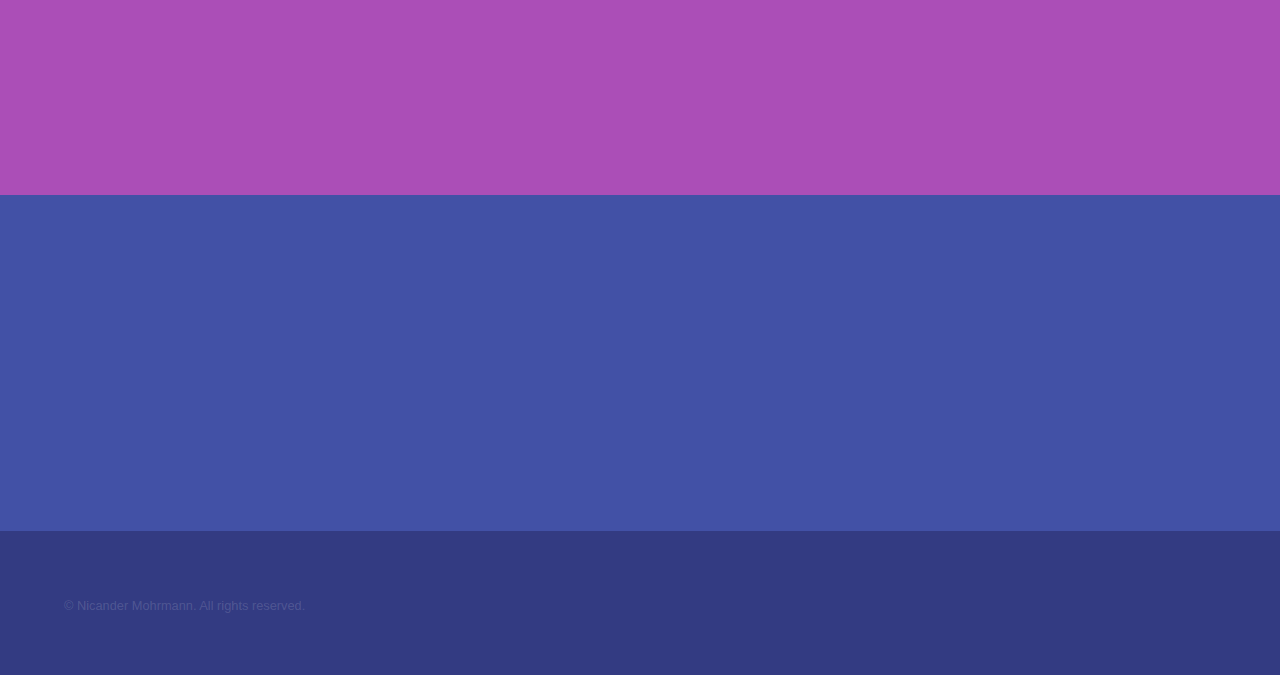
==== commit 9e564dba: "Sidebar update" ====
--- a/index.html
+++ b/index.html
@@ -23,7 +23,7 @@
                 <ul>
                     <li><a href="#intro">Introduction</a></li>
                     <li><a href="#one">Projects</a></li>
-                    <li><a href="#two">Skills</a></li>
+                    <li><a href="#two">Skills & Experience</a></li>
                     <li><a href="#three">Contact</a></li>
                 </ul>
             </nav>
